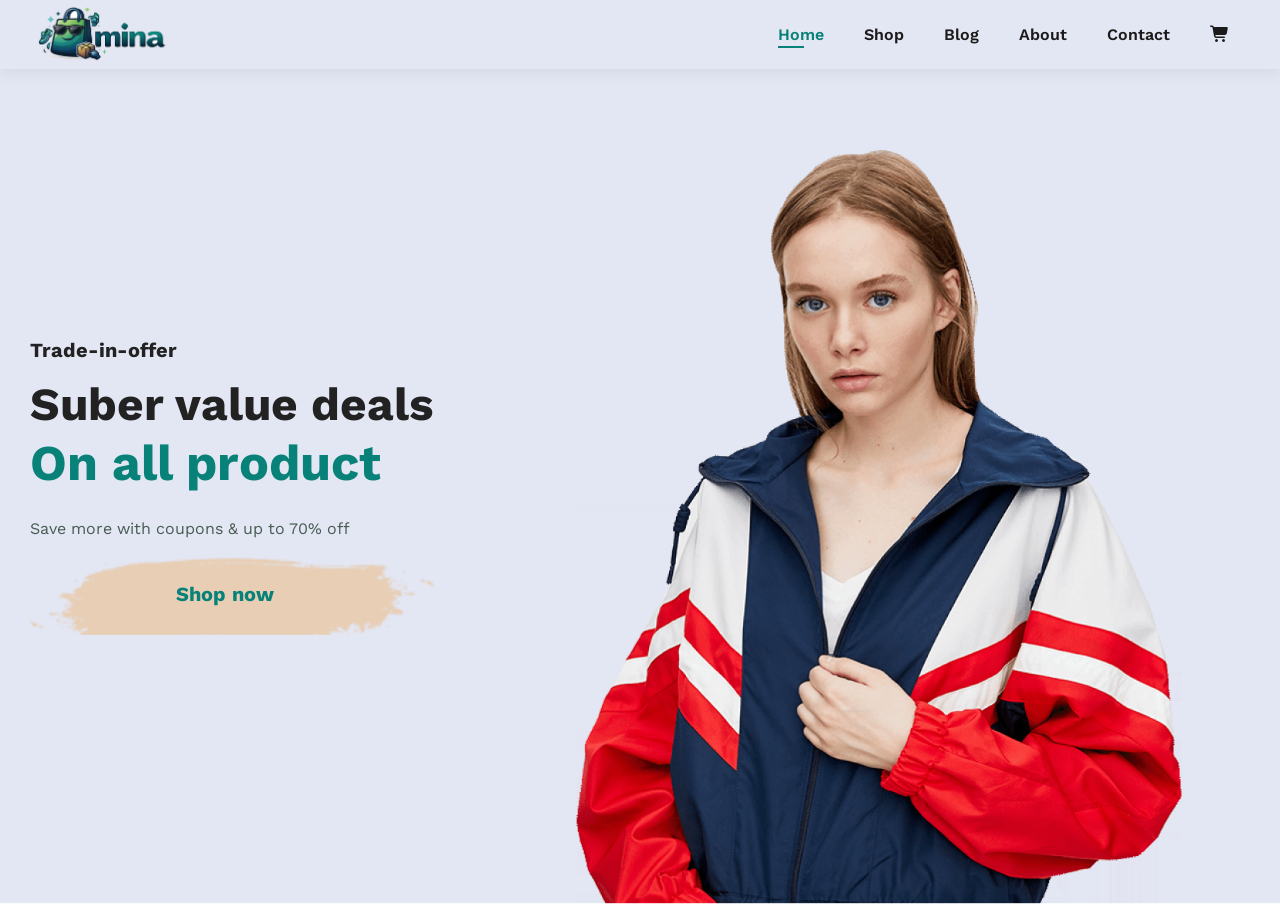
==== index.html @ 11f08d18 "header and landing" ====
<!DOCTYPE html>
<html lang="en">

<head>
    <meta charset="UTF-8">
    <meta name="viewport" content="width=device-width, initial-scale=1.0">
    <title>Mina-Ecommerce</title>
    <link rel="stylesheet" href="css/normalize.css">
    <link rel="stylesheet" href="css/all.min.css">
    <link rel="stylesheet" href="css/minaec.css">
    <link rel="preconnect" href="https://fonts.googleapis.com">
    <link rel="preconnect" href="https://fonts.gstatic.com" crossorigin>
    <link href="https://fonts.googleapis.com/css2?family=Work+Sans:ital,wght@0,100..900;1,100..900&display=swap"
        rel="stylesheet">
</head>

<body>
    <div class="header" id="header">
        <div class="container">
            <a href="#" class="logo"><img src="./img/logo.png" alt=""></a>
            <div class="titles">
                <ul class="navbar">
                    <li><a class="active" href="#landing">Home</a></li>
                    <li><a href="#shop">Shop</a></li>
                    <li><a href="#blog">Blog</a></li>
                    <li><a href="#about">About</a></li>
                    <li><a href="#contact">Contact</a></li>
                    <li><a href="#cart" class="shop-icon"><i class="fa-solid fa-cart-shopping"></i></a></li>
                </ul>
            </div>
        </div>
    </div>
    <div class="landing" id="landing">
        <div class="container">
            <div class="text-content">
                <h4>Trade-in-offer</h4>
                <h2 class="typing">Suber value deals</h2>
                <h1> On all product</h1>
                <p>Save more with coupons & up to 70% off</p>
                <a href="#" class="butt">
                    <h4>Shop now</h4>
                </a>
            </div>
        </div>

    </div>
</body>

</html>
---- css/minaec.css ----
* {
    box-sizing: border-box;
    padding: 0;
    margin: 0;
    -webkit-box-sizing: border-box;
    -moz-box-sizing: border-box;
}

html {
    scroll-behavior: smooth;

}

body {
    font-family: "Work Sans", sans-serif;
    width: 100%;
}

ul {
    list-style: none;
    padding: 0;
    margin: 0;
}

a {
    text-decoration: none;
}

h1 {
    font-size: 50px;
    line-height: 64px;
    color: #222;
    margin: 0;
}

h2 {
    font-size: 46px;
    line-height: 54px;
    color: #222;
}

h4 {
    font-size: 20px;
    color: #222;
}

h6 {
    font-size: 12px;
    font-weight: 700;
}

p {
    font-size: 16px;
    margin: 15px 0 20px 0;
    color: #465b52;
}

.section-p1 {
    padding: 40px 80px;
}

.section-m1 {
    margin: 40px 0;
}

:root {
    --main-color: #2196f3;
    --main-color-alt: #1787e0;
    --main-transition: 0.3s;
    --section-background: #ececec;
    --section-padding: 100px;

}

.container {
    padding-left: 15px;
    padding-right: 15px;
    margin-left: auto;
    margin-right: auto;
}

@media (min-width : 768px) {
    .container {
        width: 750px;
    }
}

@media (min-width : 992px) {
    .container {
        width: 970px;
    }
}

@media (min-width : 1200px) {
    .container {
        width: 1250px;
    }
}

/* header */
.header {
    background-color: #e3e6f3;
    box-shadow: 0 5px 15px rgb(0, 0, 0, 0.06);
    z-index: 10;
    position: sticky;
    top: 0;
    left: 0;
}

.header .container {
    display: flex;
    align-items: center;
    justify-content: space-between;
    /* padding: 20px 80px; */

}

.header a img {
    width: 150px;
    height: 65px;
}

.header .titles .navbar {
    display: flex;
    justify-content: center;
    align-items: center;
}


.header .titles .navbar li a {
    padding: 0 20px;
    position: relative;
    color: #1a1a1a;
    font-size: 16px;
    font-weight: 600;
    transition: var(--main-transition);
}

.header .titles .navbar li a:hover,
.header .titles .navbar li a.active {
    color: #088178;
}

.header .titles .navbar li a.active::before,
.header .titles .navbar li a::before {
    content: "";
    position: absolute;
    left: 20px;
    bottom: -4px;
    background-color: #088178;
    width: 30%;
    height: 2px;
    transition: var(--main-transition);
}

.header .titles .navbar li a::before {
    width: 0;
    transition: var(--main-transition);
}

.header .titles .navbar li a:hover::before {
    width: 30%;
}

/* landing */
.landing {
    background-image: url(../img/hero4.png);
    background-size: cover;
    width: 100%;
    min-height: calc(100vh - 65px);
    background-position: top 25% right 0;
    position: relative;
}

.landing .text-content {
    position: absolute;
    top: 50%;
    transform: translateY(-50%);
    background-color: transparent;

}

.landing h4 {
    padding-bottom: 15px;

}

.landing h1 {
    padding-bottom: 10px;
    color: #088178;
}

.landing a {
    display: flex;
    justify-content: center;
    align-items: center;
    background-size: cover;
    background-image: url(../img/button.png);

    padding: 25px 80px 14px 65px;
}

.landing a:hover h4 {
    color: #088179a0;
    transform: translateX(10px);
}

.landing a h4 {
    color: #088178;
    font-weight: 700;
    font-size: 20px;
    transition: var(--main-transition);
}
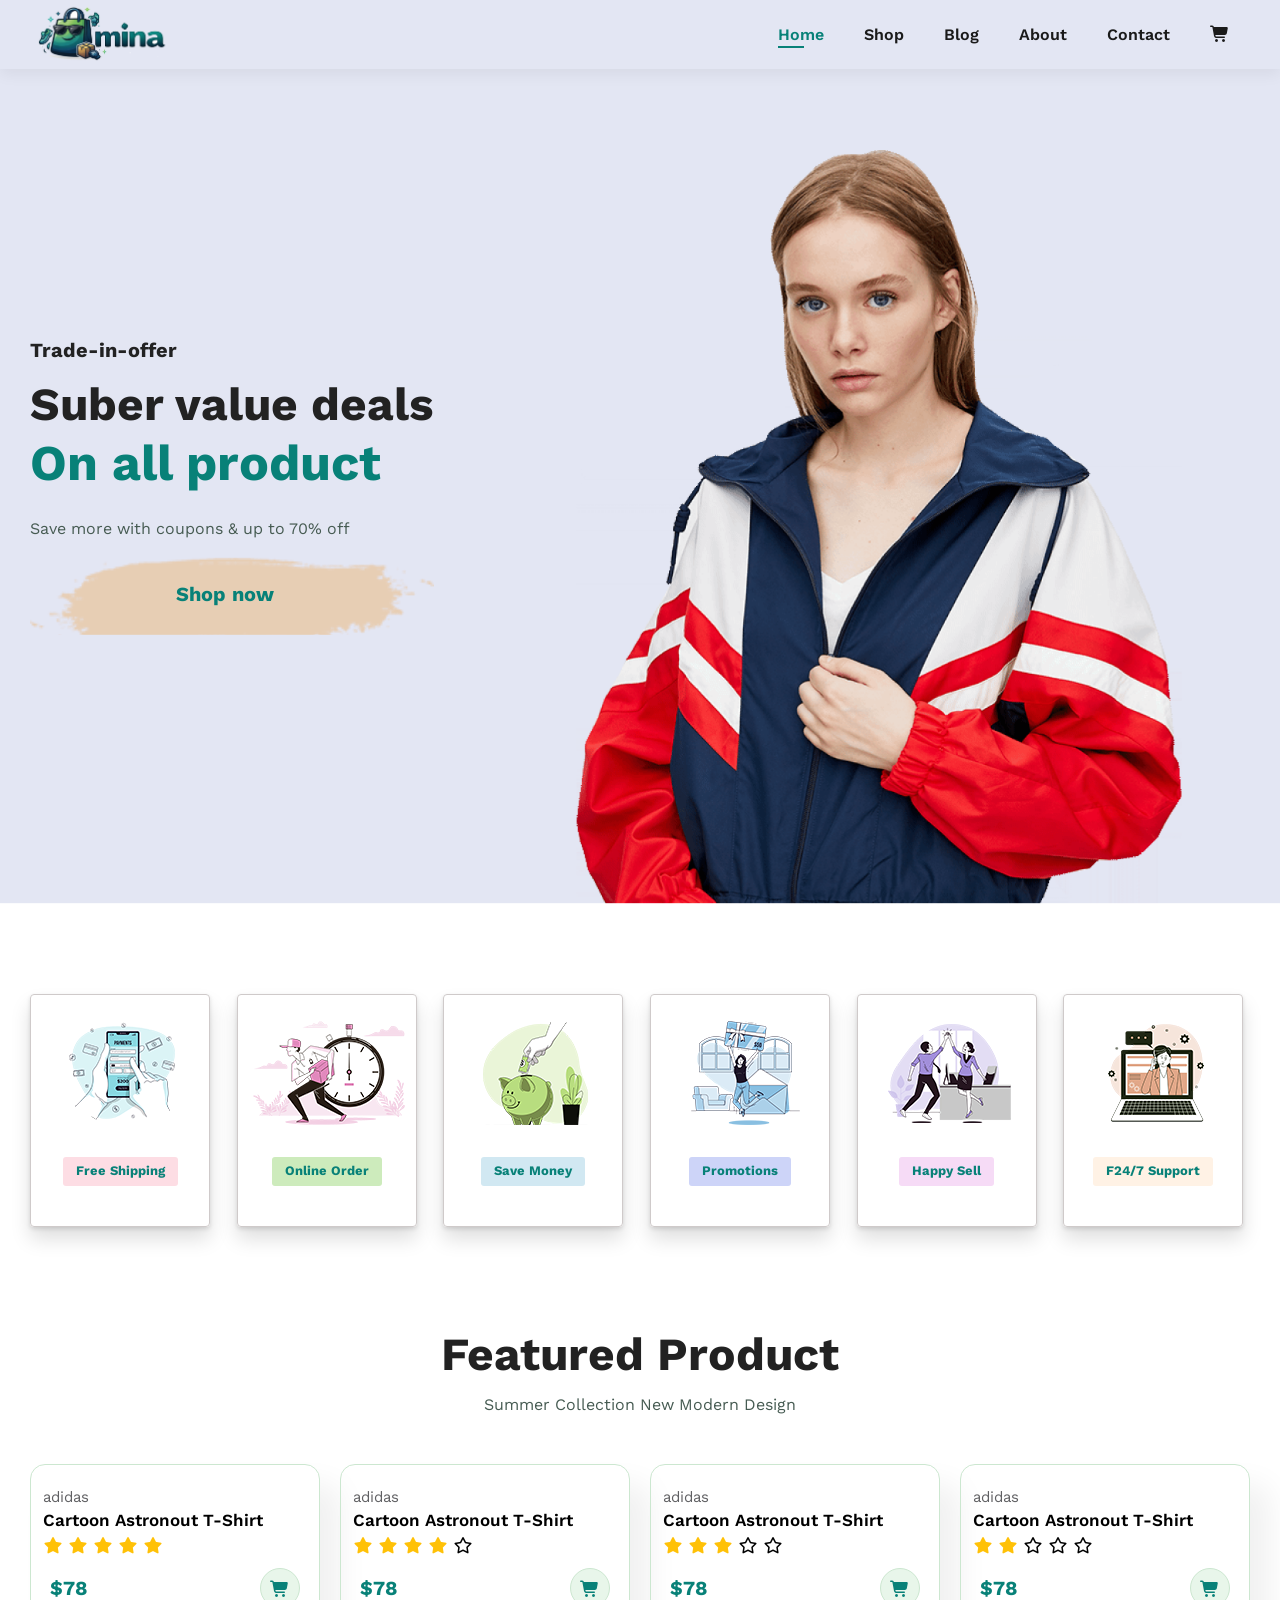
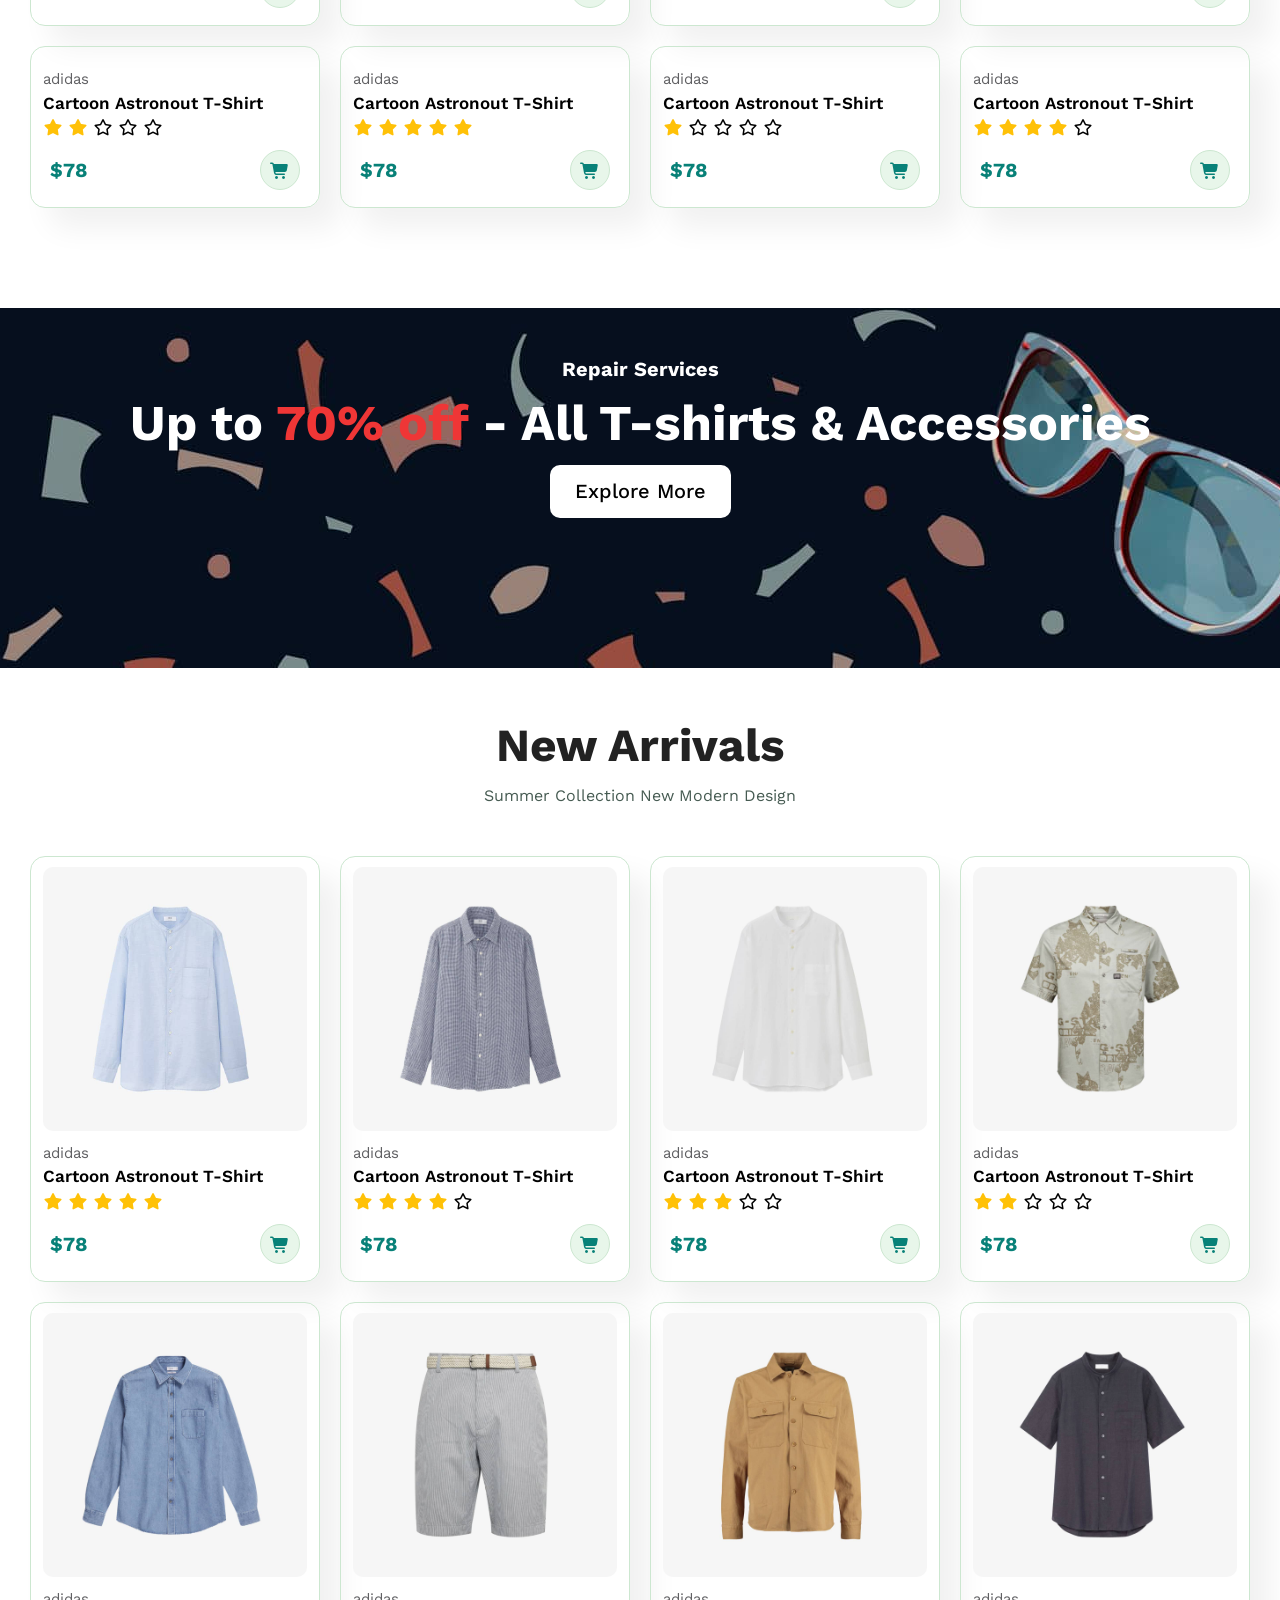
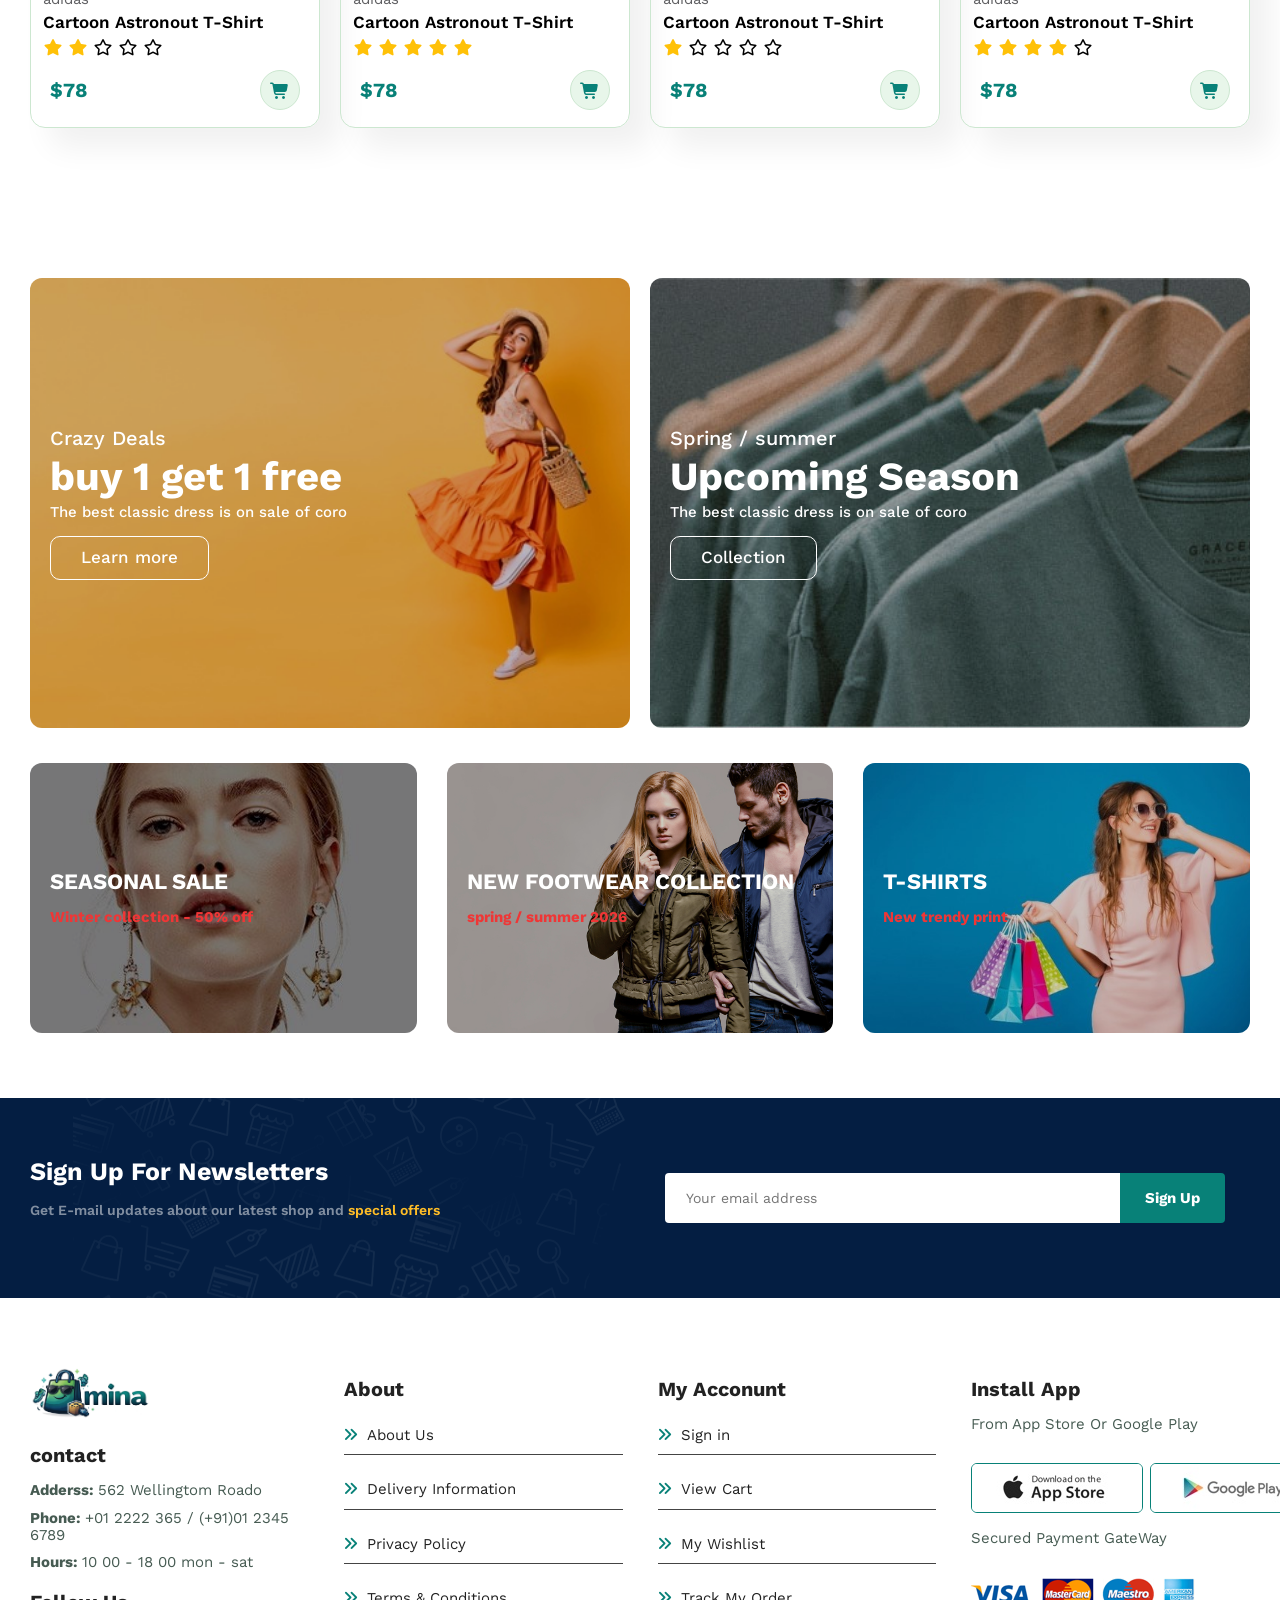
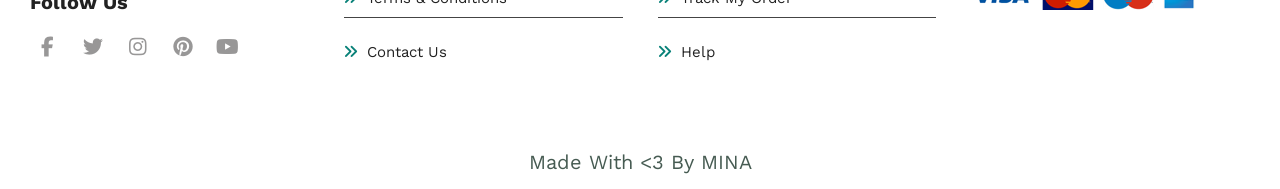
==== commit dfd9c4fd: "footer&banners" ====
--- a/index.html
+++ b/index.html
@@ -21,7 +21,7 @@
             <div class="titles">
                 <ul class="navbar">
                     <li><a class="active" href="#landing">Home</a></li>
-                    <li><a href="#shop">Shop</a></li>
+                    <li><a href="#features">Shop</a></li>
                     <li><a href="#blog">Blog</a></li>
                     <li><a href="#about">About</a></li>
                     <li><a href="#contact">Contact</a></li>
@@ -44,6 +44,476 @@
         </div>
 
     </div>
+    <div class="features" id="features">
+        <div class="container">
+            <div class="boxes">
+                <div class="box">
+                    <div class="image"><img src="./img/f1.png" alt=""></div>
+                    <div class="text one">
+                        <h6>Free Shipping</h6>
+                    </div>
+                </div>
+                <div class="box">
+                    <div class="image"><img src="./img/f2.png" alt=""></div>
+                    <div class="text two">
+                        <h6>Online Order</h6>
+                    </div>
+                </div>
+                <div class="box">
+                    <div class="image"><img src="./img/f3.png" alt=""></div>
+                    <div class="text three">
+                        <h6>Save Money</h6>
+                    </div>
+                </div>
+                <div class="box">
+                    <div class="image"><img src="./img/f4.png" alt=""></div>
+                    <div class="text four">
+                        <h6>Promotions</h6>
+                    </div>
+                </div>
+                <div class="box">
+                    <div class="image"><img src="./img/f5.png" alt=""></div>
+                    <div class="text five">
+                        <h6>Happy Sell</h6>
+                    </div>
+                </div>
+                <div class="box">
+                    <div class="image"><img src="./img/f6.png" alt=""></div>
+                    <div class="text sex">
+                        <h6>F24/7 Support</h6>
+                    </div>
+                </div>
+            </div>
+
+        </div>
+    </div>
+    <div class="features-product" id="features-product">
+        <div class="features-title">
+            <h2 class="main-title">
+                Featured Product
+            </h2>
+            <p>Summer Collection New Modern Design</p>
+        </div>
+        <div class="container">
+            <div class="box">
+                <img src="./img/fp1.jpg" alt="">
+                <div class="description">
+                    <span>adidas</span>
+                    <h5>Cartoon Astronout T-Shirt</h5>
+                </div>
+                <div class="stars">
+                    <i class="filled fas fa-star"></i>
+                    <i class="filled fas fa-star"></i>
+                    <i class="filled fas fa-star"></i>
+                    <i class="filled fas fa-star"></i>
+                    <i class="filled fas fa-star"></i>
+                </div>
+                <div class="price-icon">
+                    <h4>$78</h4>
+                    <a href="#"><i class="fa-solid fa-cart-shopping "></i></a>
+                </div>
+            </div>
+            <div class="box">
+                <img src="./img/fp2.jpg" alt="">
+                <div class="description">
+                    <span>adidas</span>
+                    <h5>Cartoon Astronout T-Shirt</h5>
+                </div>
+                <div class="stars">
+                    <i class="filled fas fa-star"></i>
+                    <i class="filled fas fa-star"></i>
+                    <i class="filled fas fa-star"></i>
+                    <i class="filled fas fa-star"></i>
+                    <i class=" far fa-star"></i>
+                </div>
+                <div class="price-icon">
+                    <h4>$78</h4>
+                    <a href="#"><i class="fa-solid fa-cart-shopping"></i></a>
+                </div>
+            </div>
+            <div class="box">
+                <img src="./img/fp3.jpg" alt="">
+                <div class="description">
+                    <span>adidas</span>
+                    <h5>Cartoon Astronout T-Shirt</h5>
+                </div>
+                <div class="stars">
+                    <i class="filled fas fa-star"></i>
+                    <i class="filled fas fa-star"></i>
+                    <i class="filled fas fa-star"></i>
+                    <i class=" far fa-star"></i>
+                    <i class=" far fa-star"></i>
+                </div>
+                <div class="price-icon">
+                    <h4>$78</h4>
+                    <a href="#"><i class="fa-solid fa-cart-shopping"></i></a>
+                </div>
+            </div>
+            <div class="box">
+                <img src="./img/fp4.jpg" alt="">
+                <div class="description">
+                    <span>adidas</span>
+                    <h5>Cartoon Astronout T-Shirt</h5>
+                </div>
+                <div class="stars">
+                    <i class="filled fas fa-star"></i>
+                    <i class="filled fas fa-star"></i>
+                    <i class=" far fa-star"></i>
+                    <i class=" far fa-star"></i>
+                    <i class=" far fa-star"></i>
+                </div>
+                <div class="price-icon">
+                    <h4>$78</h4>
+                    <a href="#"><i class="fa-solid fa-cart-shopping"></i></a>
+                </div>
+            </div>
+            <div class="box">
+                <img src="./img/fp5.jpg" alt="">
+                <div class="description">
+                    <span>adidas</span>
+                    <h5>Cartoon Astronout T-Shirt</h5>
+                </div>
+                <div class="stars">
+                    <i class="filled fas fa-star"></i>
+                    <i class="filled fas fa-star"></i>
+                    <i class=" far fa-star"></i>
+                    <i class=" far fa-star"></i>
+                    <i class=" far fa-star"></i>
+                </div>
+                <div class="price-icon">
+                    <h4>$78</h4>
+                    <a href="#"><i class="fa-solid fa-cart-shopping"></i></a>
+                </div>
+            </div>
+            <div class="box">
+                <img src="./img/fp6.jpg" alt="">
+                <div class="description">
+                    <span>adidas</span>
+                    <h5>Cartoon Astronout T-Shirt</h5>
+                </div>
+                <div class="stars">
+                    <i class="filled fas fa-star"></i>
+                    <i class="filled fas fa-star"></i>
+                    <i class="filled fas fa-star"></i>
+                    <i class="filled fas fa-star"></i>
+                    <i class="filled fas fa-star"></i>
+                </div>
+                <div class="price-icon">
+                    <h4>$78</h4>
+                    <a href="#"><i class="fa-solid fa-cart-shopping"></i></a>
+                </div>
+            </div>
+            <div class="box">
+                <img src="./img/fp7.jpg" alt="">
+                <div class="description">
+                    <span>adidas</span>
+                    <h5>Cartoon Astronout T-Shirt</h5>
+                </div>
+                <div class="stars">
+                    <i class="filled fas fa-star"></i>
+                    <i class=" far fa-star"></i>
+                    <i class=" far fa-star"></i>
+                    <i class=" far fa-star"></i> <i class=" far fa-star"></i>
+                </div>
+                <div class="price-icon">
+                    <h4>$78</h4>
+                    <a href="#"><i class="fa-solid fa-cart-shopping"></i></a>
+                </div>
+            </div>
+            <div class="box">
+                <img src="./img/fp8.jpg" alt="">
+                <div class="description">
+                    <span>adidas</span>
+                    <h5>Cartoon Astronout T-Shirt</h5>
+                </div>
+                <div class="stars">
+                    <i class="filled fas fa-star"></i>
+                    <i class="filled fas fa-star"></i>
+                    <i class="filled fas fa-star"></i>
+                    <i class="filled fas fa-star"></i>
+                    <i class=" far fa-star"></i>
+                </div>
+                <div class="price-icon">
+                    <h4>$78</h4>
+                    <a href="#"><i class="fa-solid fa-cart-shopping"></i></a>
+                </div>
+            </div>
+        </div>
+    </div>
+    <div class="banner" id="banner">
+        <div class="bann-content">
+            <h4>Repair Services</h4>
+            <h2>Up to <span class="special">70% off</span> - All T-shirts & Accessories</h2>
+            <button class="normal">Explore More</button>
+        </div>
+    </div>
+    <div class="features-product" id="features-product">
+        <div class="features-title">
+            <h2 class="main-title">
+                New Arrivals
+            </h2>
+            <p>Summer Collection New Modern Design</p>
+        </div>
+        <div class="container">
+            <div class="box">
+                <img src="./img/n1.jpg" alt="">
+                <div class="description">
+                    <span>adidas</span>
+                    <h5>Cartoon Astronout T-Shirt</h5>
+                </div>
+                <div class="stars">
+                    <i class="filled fas fa-star"></i>
+                    <i class="filled fas fa-star"></i>
+                    <i class="filled fas fa-star"></i>
+                    <i class="filled fas fa-star"></i>
+                    <i class="filled fas fa-star"></i>
+                </div>
+                <div class="price-icon">
+                    <h4>$78</h4>
+                    <a href="#"><i class="fa-solid fa-cart-shopping "></i></a>
+                </div>
+            </div>
+            <div class="box">
+                <img src="./img/n2.jpg" alt="">
+                <div class="description">
+                    <span>adidas</span>
+                    <h5>Cartoon Astronout T-Shirt</h5>
+                </div>
+                <div class="stars">
+                    <i class="filled fas fa-star"></i>
+                    <i class="filled fas fa-star"></i>
+                    <i class="filled fas fa-star"></i>
+                    <i class="filled fas fa-star"></i>
+                    <i class=" far fa-star"></i>
+                </div>
+                <div class="price-icon">
+                    <h4>$78</h4>
+                    <a href="#"><i class="fa-solid fa-cart-shopping"></i></a>
+                </div>
+            </div>
+            <div class="box">
+                <img src="./img/n3.jpg" alt="">
+                <div class="description">
+                    <span>adidas</span>
+                    <h5>Cartoon Astronout T-Shirt</h5>
+                </div>
+                <div class="stars">
+                    <i class="filled fas fa-star"></i>
+                    <i class="filled fas fa-star"></i>
+                    <i class="filled fas fa-star"></i>
+                    <i class=" far fa-star"></i>
+                    <i class=" far fa-star"></i>
+                </div>
+                <div class="price-icon">
+                    <h4>$78</h4>
+                    <a href="#"><i class="fa-solid fa-cart-shopping"></i></a>
+                </div>
+            </div>
+            <div class="box">
+                <img src="./img/n4.jpg" alt="">
+                <div class="description">
+                    <span>adidas</span>
+                    <h5>Cartoon Astronout T-Shirt</h5>
+                </div>
+                <div class="stars">
+                    <i class="filled fas fa-star"></i>
+                    <i class="filled fas fa-star"></i>
+                    <i class=" far fa-star"></i>
+                    <i class=" far fa-star"></i>
+                    <i class=" far fa-star"></i>
+                </div>
+                <div class="price-icon">
+                    <h4>$78</h4>
+                    <a href="#"><i class="fa-solid fa-cart-shopping"></i></a>
+                </div>
+            </div>
+            <div class="box">
+                <img src="./img/n5.jpg" alt="">
+                <div class="description">
+                    <span>adidas</span>
+                    <h5>Cartoon Astronout T-Shirt</h5>
+                </div>
+                <div class="stars">
+                    <i class="filled fas fa-star"></i>
+                    <i class="filled fas fa-star"></i>
+                    <i class=" far fa-star"></i>
+                    <i class=" far fa-star"></i>
+                    <i class=" far fa-star"></i>
+                </div>
+                <div class="price-icon">
+                    <h4>$78</h4>
+                    <a href="#"><i class="fa-solid fa-cart-shopping"></i></a>
+                </div>
+            </div>
+            <div class="box">
+                <img src="./img/n6.jpg" alt="">
+                <div class="description">
+                    <span>adidas</span>
+                    <h5>Cartoon Astronout T-Shirt</h5>
+                </div>
+                <div class="stars">
+                    <i class="filled fas fa-star"></i>
+                    <i class="filled fas fa-star"></i>
+                    <i class="filled fas fa-star"></i>
+                    <i class="filled fas fa-star"></i>
+                    <i class="filled fas fa-star"></i>
+                </div>
+                <div class="price-icon">
+                    <h4>$78</h4>
+                    <a href="#"><i class="fa-solid fa-cart-shopping"></i></a>
+                </div>
+            </div>
+            <div class="box">
+                <img src="./img/n7.jpg" alt="">
+                <div class="description">
+                    <span>adidas</span>
+                    <h5>Cartoon Astronout T-Shirt</h5>
+                </div>
+                <div class="stars">
+                    <i class="filled fas fa-star"></i>
+                    <i class=" far fa-star"></i>
+                    <i class=" far fa-star"></i>
+                    <i class=" far fa-star"></i> <i class=" far fa-star"></i>
+                </div>
+                <div class="price-icon">
+                    <h4>$78</h4>
+                    <a href="#"><i class="fa-solid fa-cart-shopping"></i></a>
+                </div>
+            </div>
+            <div class="box">
+                <img src="./img/n8.jpg" alt="">
+                <div class="description">
+                    <span>adidas</span>
+                    <h5>Cartoon Astronout T-Shirt</h5>
+                </div>
+                <div class="stars">
+                    <i class="filled fas fa-star"></i>
+                    <i class="filled fas fa-star"></i>
+                    <i class="filled fas fa-star"></i>
+                    <i class="filled fas fa-star"></i>
+                    <i class=" far fa-star"></i>
+                </div>
+                <div class="price-icon">
+                    <h4>$78</h4>
+                    <a href="#"><i class="fa-solid fa-cart-shopping"></i></a>
+                </div>
+            </div>
+        </div>
+    </div>
+    <div class="sm-banners" id="sm-banners">
+        <div class="container">
+            <div class="bnn-1">
+                <div class="bann one">
+                    <h4>Crazy Deals</h4>
+                    <h2>buy 1 get 1 free</h2>
+                    <span>The best classic dress is on sale of coro</span>
+                    <button class="normal">Learn more</button>
+                </div>
+                <div class="bann two">
+                    <h4>Spring / summer</h4>
+                    <h2>Upcoming Season</h2>
+                    <span>The best classic dress is on sale of coro</span>
+                    <button class="normal">Collection</button>
+                </div>
+            </div>
+            <div class="bnn-2">
+                <div class="bann three">
+                    <h2>SEASONAL SALE</h2>
+                    <span>Winter collection - 50% off </span>
+                </div>
+                <div class="bann four">
+                    <h2>NEW FOOTWEAR COLLECTION</h2>
+                    <span>spring / summer 2026</span>
+                </div>
+                <div class="bann five">
+                    <h2>T-SHIRTS</h2>
+                    <span>New trendy print</span>
+                </div>
+            </div>
+        </div>
+    </div>
+    <div class="news-letter" id="news-letter">
+        <div class="container">
+            <div class="title">
+                <h4>Sign Up For Newsletters</h4>
+                <p>Get E-mail updates about our latest shop and <span>special offers</span></p>
+            </div>
+            <div class="form">
+                <form action="">
+                    <input type="email" class="input" placeholder="Your email address">
+                    <input type="submit" class="butt" value="Sign Up">
+                </form>
+            </div>
+        </div>
+    </div>
+    <div class="footer" id="footer">
+        <div class="container">
+            <div class="box">
+                <img src="./img/logo-foot.png" class="logo" alt="">
+                <h4>contact</h4>
+                <p><strong>Adderss: </strong>562 Wellingtom Roado</p>
+                <p><strong>Phone: </strong>+01 2222 365 / (+91)01 2345 6789</p>
+                <p><strong>Hours: </strong>10 00 - 18 00 mon - sat</p>
+                <h4>Follow Us</h4>
+                <ul class="social">
+                    <li>
+                        <a href="#" class="facebook">
+                            <i class="fab fa-facebook-f"></i>
+                        </a>
+                    </li>
+                    <li>
+                        <a href="#" class="twitter">
+                            <i class="fab fa-twitter"></i>
+                        </a>
+                    </li>
+                    <li>
+                        <a href="#" class="instagram">
+                            <i class=" fab fa-instagram"></i>
+                        </a>
+                    </li>
+                    <li>
+                        <a href="#" class="paintrest">
+                            <i class="fab fa-pinterest"></i>
+                        </a>
+                    </li>
+                    <li>
+                        <a href="#" class="youtube">
+                            <i class="fab fa-youtube"></i>
+                        </a>
+                    </li>
+                </ul>
+            </div>
+            <div class="box content">
+                <h4>About</h4>
+                <a href="#">About Us</a>
+                <a href="#">Delivery Information</a>
+                <a href="#">Privacy Policy</a>
+                <a href="#">Terms & Conditions</a>
+                <a href="#">Contact Us</a>
+            </div>
+            <div class="box content ">
+                <h4>My Acconunt</h4>
+                <a href="#">Sign in</a>
+                <a href="#">View Cart</a>
+                <a href="#">My Wishlist</a>
+                <a href="#">Track My Order</a>
+                <a href="#">Help</a>
+            </div>
+            <div class="box install">
+                <h4>Install App</h4>
+                <p>From App Store Or Google Play</p>
+                <div class="row">
+                    <div class="go-lay">
+                        <img src="./img/app.jpg" alt="">
+                        <img src="./img/play.jpg" alt="">
+                    </div>
+                    <p>Secured Payment GateWay</p>
+                    <img src="./img/pay.png" alt="">
+                </div>
+            </div>
+        </div>
+        <p class="copy-right">Made With &LT;3 By MINA </p>
+    </div>
 </body>
 
 </html>
--- a/css/minaec.css
+++ b/css/minaec.css
@@ -45,7 +45,7 @@
 }
 
 h6 {
-    font-size: 12px;
+    font-size: 13px;
     font-weight: 700;
 }
 
@@ -55,12 +55,19 @@
     color: #465b52;
 }
 
-.section-p1 {
-    padding: 40px 80px;
-}
-
-.section-m1 {
-    margin: 40px 0;
+button.normal {
+    border: none;
+    position: relative;
+    padding: 15px 25px;
+    border-radius: 10px;
+    font-size: 20px;
+    font-weight: 500;
+    cursor: pointer;
+    background-color: #fff;
+    color: #000;
+    outline: none;
+    transition: var(--main-transition);
+    z-index: 1;
 }
 
 :root {
@@ -68,7 +75,7 @@
     --main-color-alt: #1787e0;
     --main-transition: 0.3s;
     --section-background: #ececec;
-    --section-padding: 100px;
+    --section-padding: 50px;
 
 }
 
@@ -170,6 +177,7 @@
     min-height: calc(100vh - 65px);
     background-position: top 25% right 0;
     position: relative;
+
 }
 
 .landing .text-content {
@@ -185,10 +193,35 @@
 
 }
 
+.landing h2 {
+    width: 0;
+    overflow: hidden;
+    white-space: nowrap;
+    animation: typing 2s steps(17) forwards;
+
+}
+
 .landing h1 {
     padding-bottom: 10px;
     color: #088178;
-}
+    width: 0;
+    overflow: hidden;
+    white-space: nowrap;
+    animation: typing 2s steps(13) 2s forwards;
+
+}
+
+@keyframes typing {
+    from {
+        width: 0;
+    }
+
+    to {
+        width: 100%;
+    }
+}
+
+
 
 .landing a {
     display: flex;
@@ -210,4 +243,638 @@
     font-weight: 700;
     font-size: 20px;
     transition: var(--main-transition);
+}
+
+/* features */
+.features {
+    padding-top: 90px;
+    padding-bottom: var(--section-padding);
+    position: relative;
+}
+
+.features .container .boxes {
+    display: grid;
+    grid-template-columns: repeat(auto-fill, minmax(170px, 1fr));
+    position: relative;
+    gap: 20px;
+}
+
+.features .box {
+    max-width: 180px;
+    display: flex;
+    flex-wrap: wrap;
+    flex-direction: column;
+    text-align: center;
+    justify-content: center;
+    padding: 25px 15px;
+    gap: 20px;
+    border: 0.5px solid #cfcaca;
+    box-shadow: 0 12px 20px 0 rgb(0 0 0 / 13%),
+        0 2px 4px 0 rgb(0 0 0 / 12%);
+    border-radius: 4px;
+    transition: var(--main-transition);
+}
+
+.features .box:hover {
+    transform: rotate(4deg);
+}
+
+.features .box .image {
+    width: 100%;
+}
+
+.features .box .text {
+    margin: 7px auto 15px;
+    display: block;
+    padding: 7px 13px;
+    width: fit-content;
+    border-radius: 3px;
+    color: #088178;
+
+}
+
+.features .one {
+    background-color: #fddde4;
+}
+
+.features .two {
+    background-color: #cdebbc;
+}
+
+.features .three {
+    background-color: #d1e8f2;
+}
+
+.features .four {
+    background-color: #cdd4f8;
+}
+
+.features .five {
+    background-color: #f6dbf6;
+}
+
+.features .sex {
+    background-color: #fff2e5;
+}
+
+.features-product {
+    padding-top: var(--section-padding);
+    padding-bottom: var(--section-padding);
+    position: relative;
+}
+
+.features-product .features-title {
+    text-align: center;
+}
+
+.features-product .container {
+    display: grid;
+    padding-top: 30px;
+    padding-bottom: 50px;
+    grid-template-columns: repeat(auto-fill, minmax(270px, 1fr));
+    position: relative;
+    gap: 20px;
+}
+
+.features-product .box {
+    padding: 10px 12px;
+    border: 1px solid #cce7d0;
+    display: flex;
+    gap: 7px;
+    justify-content: center;
+    flex-direction: column;
+    position: relative;
+    border-radius: 15px;
+    cursor: pointer;
+    box-shadow: 20px 20px 30px rgb(0, 0, 0, 0.06);
+    transition: var(--main-transition) ease;
+}
+
+.features-product .box img {
+    max-width: 100%;
+    border-radius: 10px;
+}
+
+.features-product .box:hover {
+    box-shadow: 20px 20px 30px rgb(0, 0, 0, 0.1);
+    transform: translateY(-10px);
+
+}
+
+.features-product .box::before {
+    content: "";
+    top: 0;
+    left: 50%;
+    transform: translateX(-50%);
+    position: absolute;
+    background-color: #088178;
+    width: 0;
+    height: 0;
+    transition: var(--main-transition);
+}
+
+.features-product .box:hover::before {
+    width: calc(100% - 10px);
+    height: 1px;
+
+}
+
+.features-product .box .description {
+    margin-top: 7px;
+    position: relative;
+}
+
+.features-product .box .description span {
+    color: #606063;
+    display: block;
+    margin-bottom: 5px;
+    font-size: 15px;
+}
+
+.features-product .box .description h5 {
+    font-size: 17px;
+    font-weight: 600;
+}
+
+.features-product .box .stars .filled {
+    color: #ffc107;
+}
+
+.features-product .box .price-icon {
+    display: flex;
+    justify-content: space-between;
+    align-items: center;
+    padding: 5px 7px 7px 7px;
+}
+
+.features-product .box .price-icon h4 {
+    font-size: 20px;
+    color: #088178;
+}
+
+.features-product .box .price-icon a i {
+    width: 40px;
+    height: 40px;
+    line-height: 40px;
+    border-radius: 50px;
+    background-color: #e8f6ea;
+    color: #088178;
+    border: 1px solid #cce7d0;
+}
+
+/* bannner */
+.banner {
+    padding-top: var(--section-padding);
+    padding-bottom: var(--section-padding);
+    position: relative;
+    background-image: url(../img/b2.jpg);
+    text-align: center;
+    width: 100%;
+    height: 40vh;
+    background-size: cover;
+    background-position: center;
+}
+
+.banner .bann-content {
+    display: flex;
+    align-items: center;
+    justify-content: center;
+    color: white;
+    flex-direction: column;
+}
+
+.banner .bann-content h4 {
+    color: #fff;
+    font-size: 20px;
+}
+
+.banner .bann-content h2 {
+    color: #fff;
+    font-size: 50px;
+    padding: 15px 0;
+}
+
+.banner .bann-content h2 .special {
+    color: #ef3636;
+}
+
+.banner .bann-content button.normal::before {
+    content: "";
+    left: 0;
+    top: 0;
+    position: absolute;
+    transition: var(--main-transition);
+    width: 0;
+    height: 100%;
+    background-color: #088178;
+    border-radius: 10px;
+    z-index: -1;
+}
+
+.banner .bann-content button.normal:hover::before {
+    width: 100%;
+    background-position: left bottom;
+}
+
+.banner .bann-content button.normal:hover {
+    color: #fff;
+
+}
+
+/* sm-banner */
+.sm-banners {
+    padding-top: var(--section-padding);
+    padding-bottom: var(--section-padding);
+    position: relative;
+
+}
+
+.sm-banners .container {
+    display: flex;
+    gap: 20px;
+    flex-direction: column;
+    align-items: center;
+    flex-wrap: wrap;
+
+}
+
+.sm-banners .container .bnn-1 {
+    display: flex;
+    gap: 20px;
+    width: 100%;
+    /* flex-direction: column; */
+}
+
+.sm-banners .container .bnn-2 {
+    display: flex;
+    gap: 30px;
+    width: 100%;
+    padding: 15px 0;
+
+}
+
+.sm-banners .container .bnn-2 .bann {
+    flex: 1;
+    height: 30vh;
+}
+
+.sm-banners .container .bnn-1 .bann {
+    flex: 1;
+    height: 50vh;
+}
+
+.sm-banners .bann {
+    display: flex;
+    flex-direction: column;
+    align-items: flex-start;
+    justify-content: center;
+    flex: 1;
+    height: 50vh;
+    background-size: cover;
+    background-position: center;
+    padding: 20px;
+    border-radius: 12px;
+    position: relative;
+    overflow: hidden;
+}
+
+.sm-banners .bann::before {
+    content: "";
+    position: absolute;
+    top: 50%;
+    left: 50%;
+    transform: translate(-50%, -50%);
+    background-color: rgba(255, 255, 255, 0.2);
+    width: 0;
+    height: 0;
+    opacity: 0;
+    z-index: 2;
+    transition: var(--main-transition);
+
+}
+
+.sm-banners .bann::after {
+    content: "";
+    position: absolute;
+    top: 0;
+    left: 0;
+    background-color: rgb(0 0 0 / 20%);
+    width: 100%;
+    height: 100%;
+    z-index: 4;
+}
+
+.sm-banners .bann:hover::before {
+    animation: flash 0.9s;
+}
+
+@keyframes flash {
+
+    0%,
+    40% {
+        opacity: 1;
+    }
+
+    100% {
+        width: 200%;
+        height: 200%;
+    }
+}
+
+.sm-banners .bann h4 {
+    color: #fff;
+    font-size: 20px;
+    font-weight: 500;
+    z-index: 9;
+}
+
+.sm-banners .bann h2 {
+    color: #fff;
+    font-size: 40px;
+    font-weight: bold;
+    z-index: 9;
+
+}
+
+.sm-banners .bnn-2 .bann h2 {
+    color: #fff;
+    font-size: 22px;
+    font-weight: bold;
+    z-index: 9;
+
+}
+
+.sm-banners .bnn-2 .bann span {
+    color: #ef3636;
+    font-size: 15px;
+    font-weight: bold;
+    padding-bottom: 15px;
+    z-index: 9;
+
+}
+
+.sm-banners .bann span {
+    color: #fff;
+    font-size: 15px;
+    font-weight: 500;
+    padding-bottom: 15px;
+    z-index: 9;
+
+}
+
+.sm-banners .bann button.normal {
+    font-size: 17px;
+    padding: 11px 30px;
+    background-color: transparent;
+    color: #fff;
+    border: 1px solid #fff;
+    z-index: 9;
+
+}
+
+.sm-banners .one button.normal:hover {
+    background-color: #d76b0caa;
+}
+
+.sm-banners .two button.normal:hover {
+    background-color: #088179a8;
+}
+
+.sm-banners .one {
+    background-image: url(../img/b3.jpg);
+}
+
+.sm-banners .two {
+    background-image: url(../img/b4.jpg);
+}
+
+.sm-banners .three {
+    background-image: url(../img/b5.jpg);
+}
+
+.sm-banners .four {
+    background-image: url(../img/b6.jpg);
+}
+
+.sm-banners .five {
+    background-image: url(../img/b7.jpg);
+}
+
+/* news-letter */
+.news-letter {
+    padding-top: var(--section-padding);
+    padding-bottom: var(--section-padding);
+    position: relative;
+    background-color: #041e42;
+    background-image: url(../img/b14.png);
+    background-repeat: no-repeat;
+    background-position: 10% 30%;
+
+}
+
+.news-letter .container {
+    display: flex;
+    justify-content: space-between;
+    align-items: center;
+    flex-wrap: wrap;
+}
+
+.news-letter .title {
+    padding: 10px 0;
+    position: relative;
+}
+
+.news-letter .title h4 {
+    color: white;
+    font-weight: bold;
+    font-size: 25px;
+}
+
+.news-letter .title p {
+    color: #818ea0;
+    font-weight: 600;
+    font-size: 14px;
+}
+
+.news-letter .title span {
+    color: #ffbd27;
+}
+
+.news-letter .form {
+    width: 50%;
+    position: relative;
+}
+
+.news-letter .form form {
+    width: 100%;
+    display: flex;
+    position: relative;
+    padding: 0 25px;
+}
+
+.news-letter .form .input {
+    height: 50px;
+    padding: 0 20px;
+    flex: 1;
+    font-size: 14px;
+    border: 1px solid transparent;
+    border-radius: 4px;
+    outline: none;
+    border-top-right-radius: 0;
+    border-bottom-right-radius: 0;
+}
+
+.news-letter .form .butt {
+    background-color: #088178;
+    white-space: nowrap;
+    color: white;
+    font-weight: bold;
+    font-size: 15px;
+    padding: 15px 25px;
+    border: none;
+    border-radius: 4px;
+    cursor: pointer;
+    transition: var(--main-transition);
+    border-top-left-radius: 0;
+    border-bottom-left-radius: 0;
+}
+
+.news-letter .form .butt:hover {
+    background-color: #088179b1;
+}
+
+/* footer */
+.footer {
+    padding: 70px 0 0;
+
+    position: relative;
+}
+
+.footer .container {
+    color: white;
+    display: grid;
+    grid-template-columns: repeat(auto-fill, minmax(250px, 1fr));
+    gap: 35px;
+
+}
+
+.footer .container .box {
+    display: flex;
+    flex-direction: column;
+    margin-bottom: 20px;
+}
+
+.footer .container .box .logo {
+    max-width: 120px;
+    margin-bottom: 15px;
+}
+
+.footer .container .box h4 {
+    font-size: 20px;
+    padding-bottom: 15px;
+    padding-top: 10px;
+}
+
+.footer .container .box p {
+    font-size: 15px;
+    margin: 0 0 10px 0;
+}
+
+.footer .container .box .social {
+    display: flex;
+}
+
+.footer .container .box .social li {
+    margin-right: 10px;
+    margin-bottom: 10px;
+}
+
+.footer .container .box .social a {
+    color: #989797;
+    display: inline-flex;
+    justify-content: center;
+    align-items: center;
+    width: 35px;
+    height: 35px;
+    font-size: 20px;
+    transition: var(--main-transition);
+    border-radius: 50%;
+
+}
+
+.footer .container .box .social .facebook:hover {
+    background-color: #1877f2
+}
+
+.footer .container .box .social .twitter:hover {
+    background-color: #1da1f2;
+}
+
+.footer .container .box .social .youtube:hover {
+    background-color: #ff0000
+}
+
+.footer .container .box .social .instagram:hover {
+    background: linear-gradient(45deg,
+            #f58529,
+            #dd2a7b,
+            #8134af,
+            #515bd4);
+}
+
+.footer .container .box .social .paintrest:hover {
+    background-color: #E60023
+}
+
+
+.footer .container .install .go-lay {
+    display: flex;
+    align-items: center;
+    gap: 7px;
+}
+
+.footer .container .install .row .go-lay img {
+    border: 1px solid #088178;
+    border-radius: 6px;
+}
+
+.footer .container .install img {
+    margin: 20px 0 17px 0;
+}
+
+.footer .content a {
+    font-size: 15px;
+    text-decoration: none;
+    color: #222;
+    margin-bottom: 15px;
+    padding: 10px 0;
+    transition: var(--main-transition);
+
+}
+
+.footer .content a:not(:last-child) {
+    border-bottom: 1px solid #444;
+}
+
+.footer .content a:hover {
+    transform: translateX(5px);
+}
+
+.footer .content a::before {
+    font-family: "Font Awesome 7 Free";
+    content: "\F101";
+    font-weight: 900;
+    margin-right: 10px;
+    color: #088178;
+}
+
+.footer .links li a:hover {
+    color: white;
+}
+
+.footer .copy-right {
+    padding: 15px 0;
+    margin: 30px 0 0;
+    text-align: center;
+    font-size: 20px;
 }
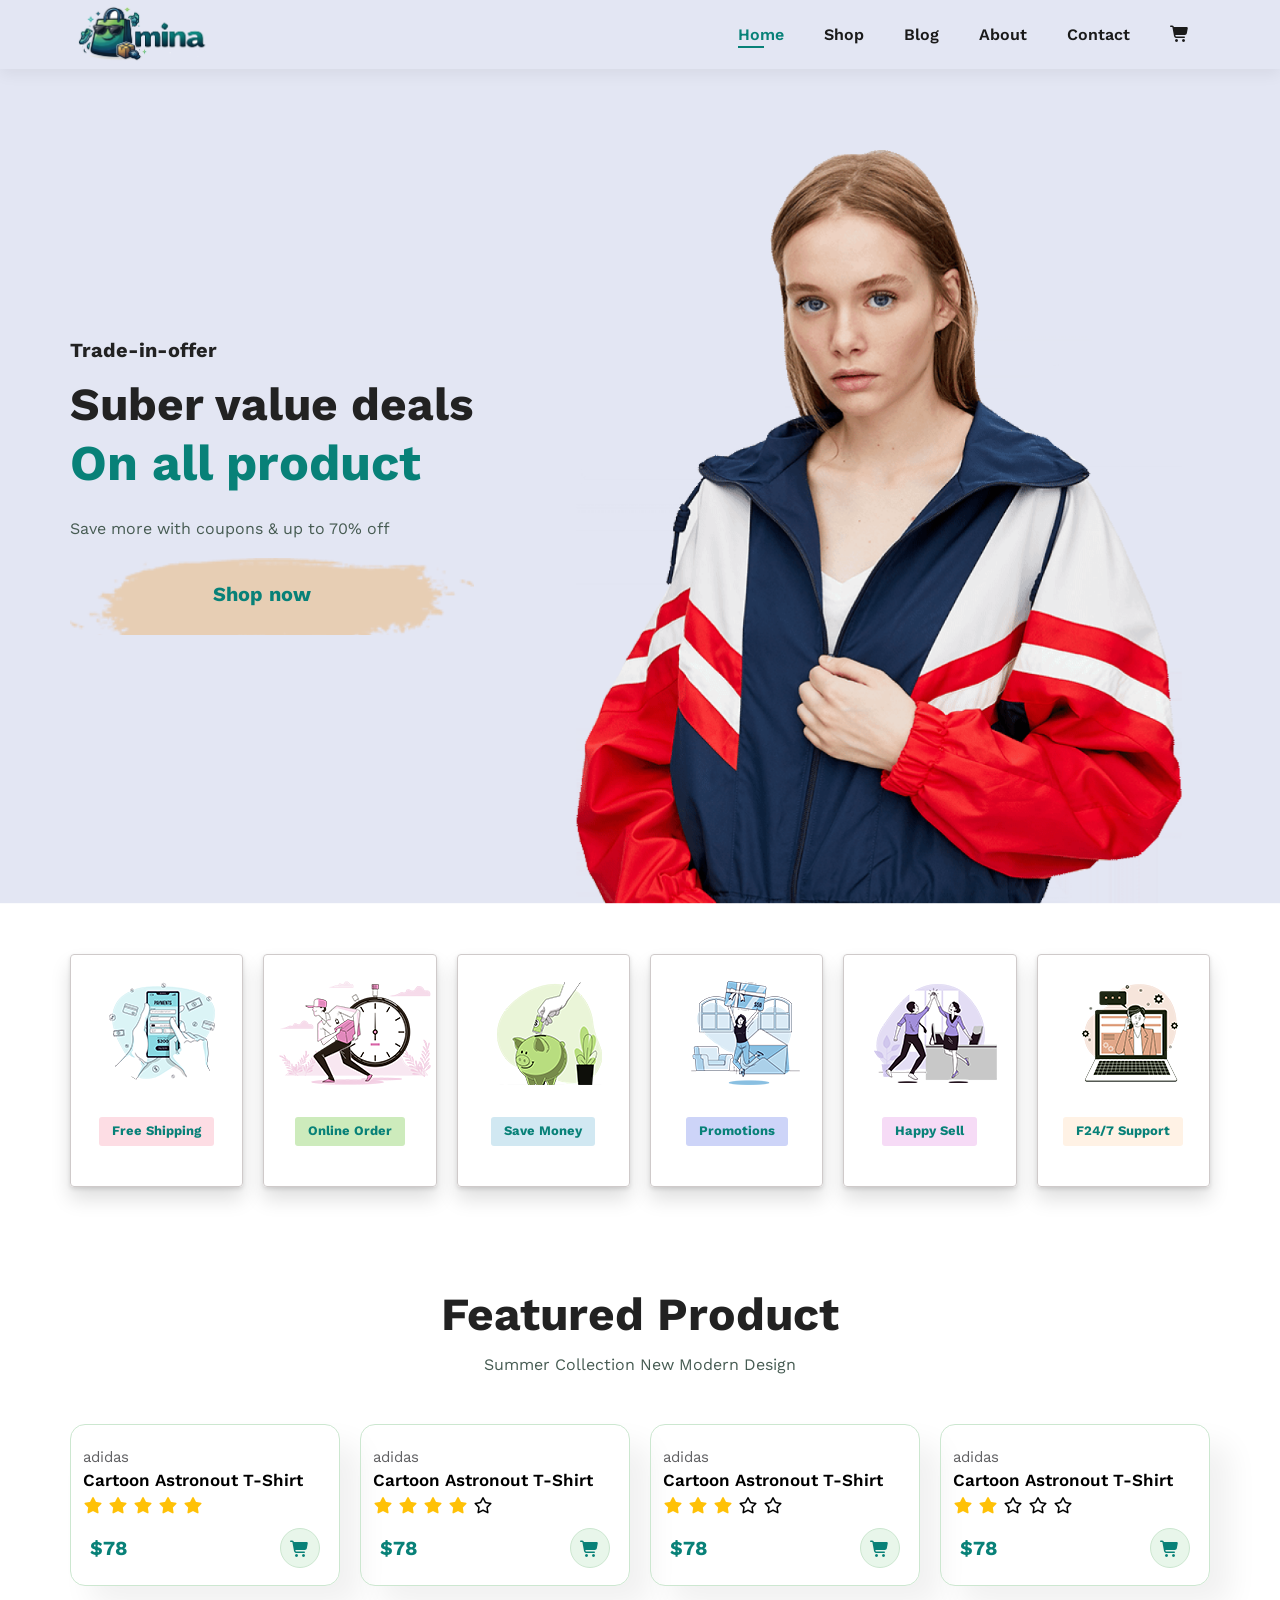
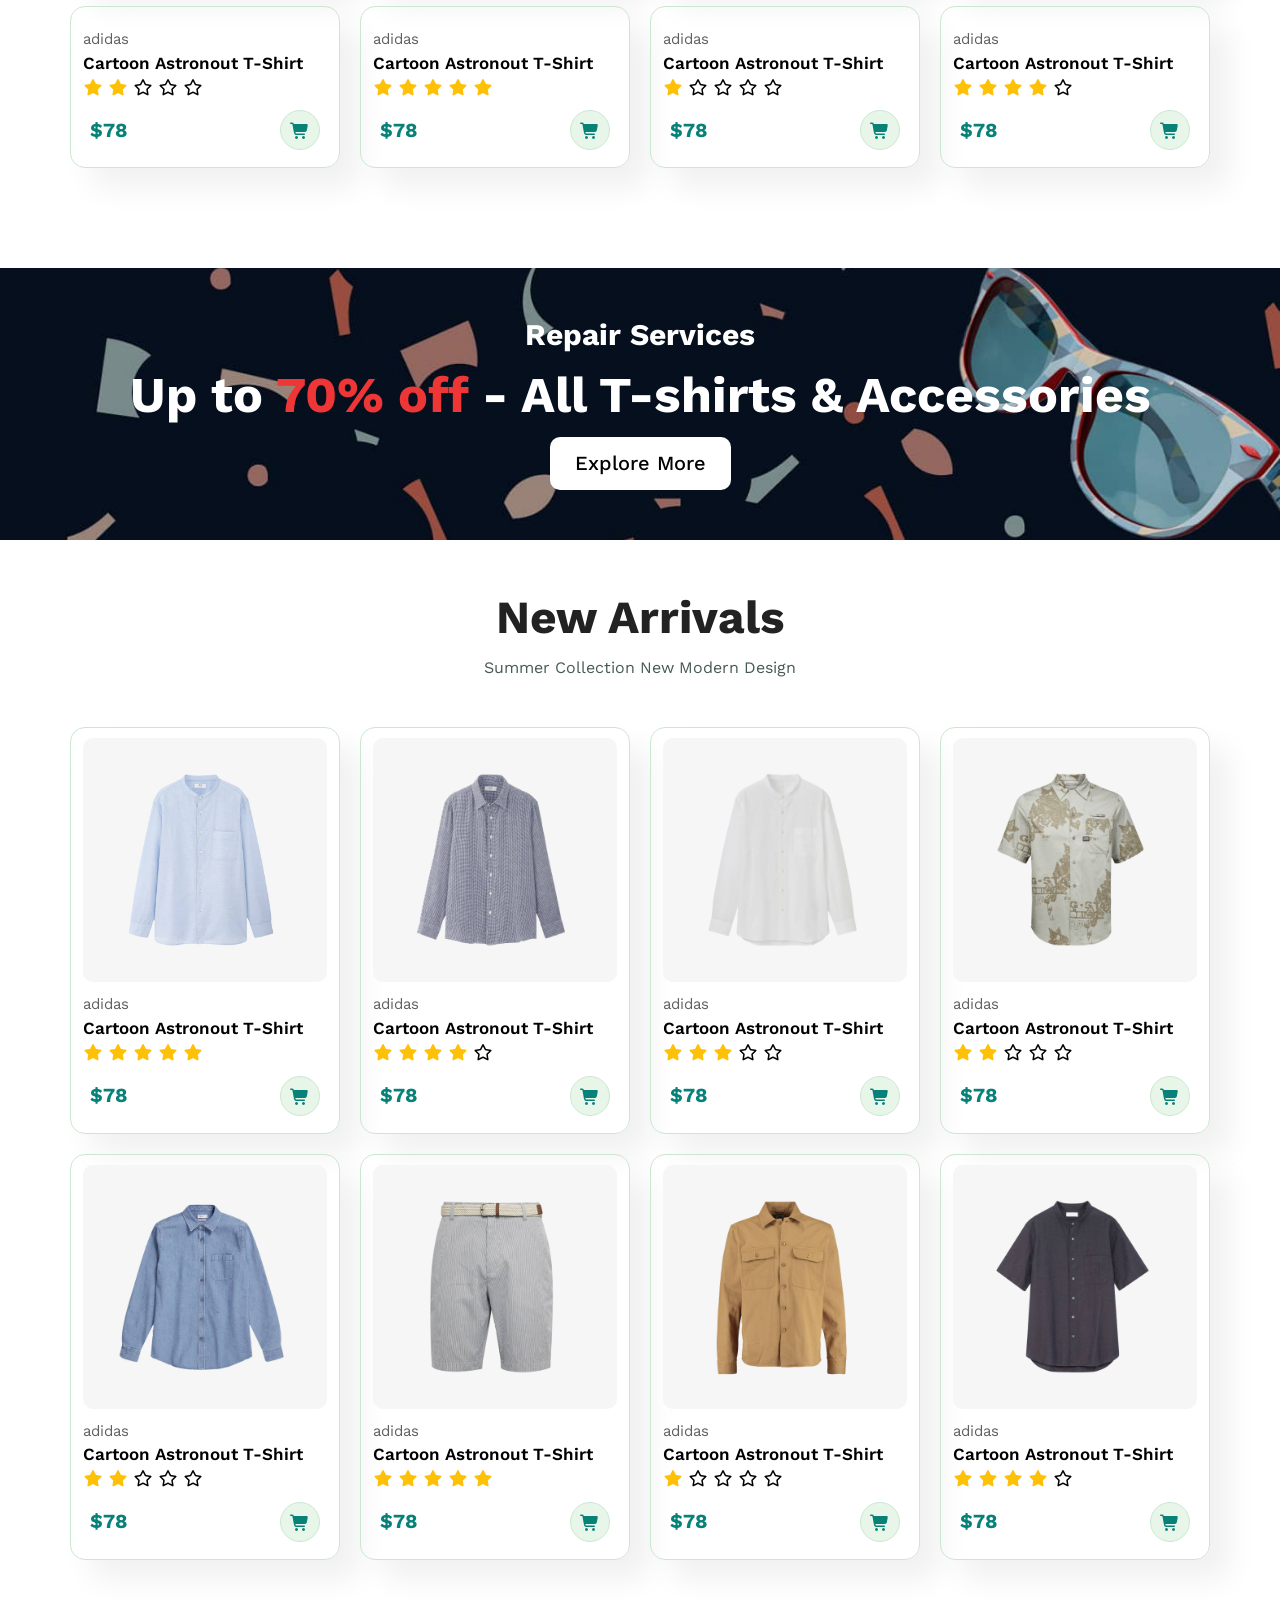
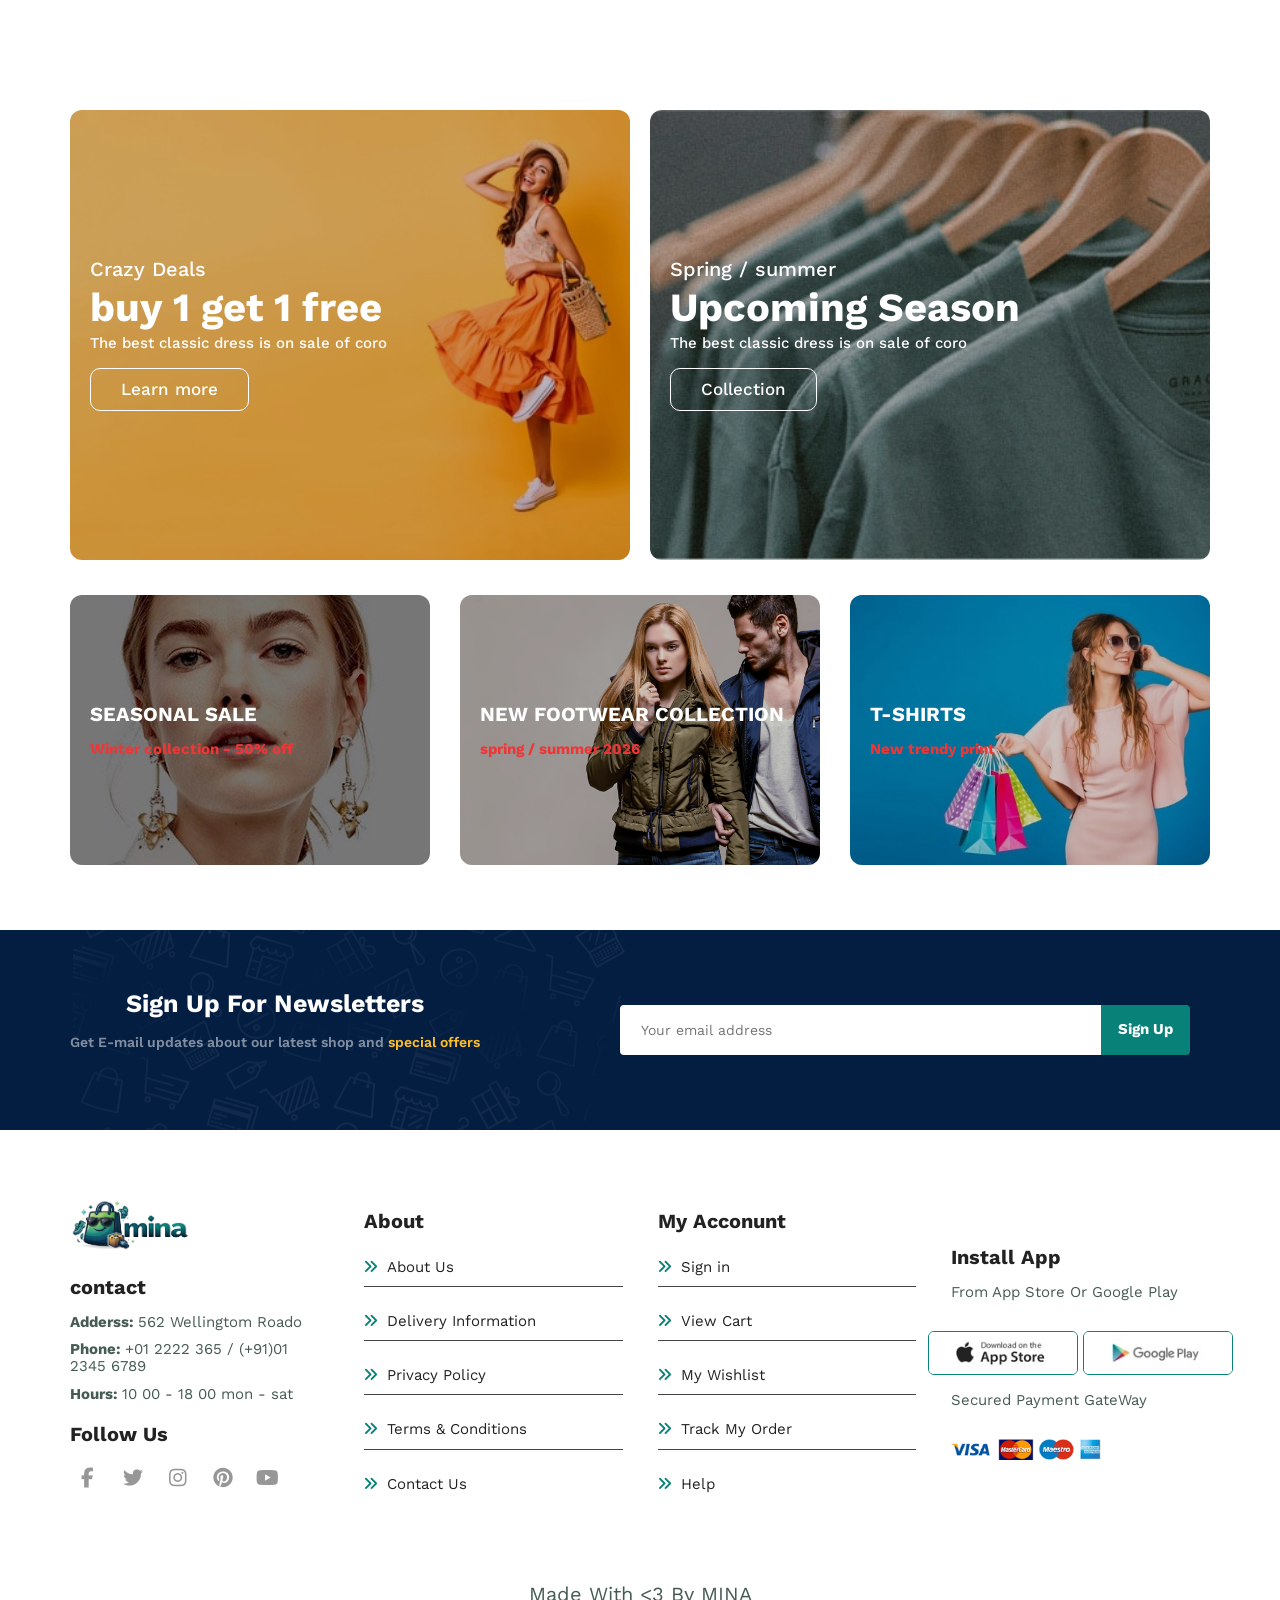
==== commit 06cdf0ad: "responsive blog page" ====
--- a/index.html
+++ b/index.html
@@ -19,10 +19,15 @@
         <div class="container">
             <a href="#" class="logo"><img src="./img/logo.png" alt=""></a>
             <div class="titles">
-                <ul class="navbar">
+                <div class="mob">
+                    <a class="shop-icon"><i class="fa-solid fa-cart-shopping"></i></a>
+                    <a class="res-icon" id="menu"><i class="fas fa-bars toggle-menu "></i></a>
+
+                </div>
+                <ul class="navbar" id="navbar">
                     <li><a class="active" href="#landing">Home</a></li>
-                    <li><a href="#features">Shop</a></li>
-                    <li><a href="#blog">Blog</a></li>
+                    <li><a href="shop.html">Shop</a></li>
+                    <li><a href="blog.html">Blog</a></li>
                     <li><a href="#about">About</a></li>
                     <li><a href="#contact">Contact</a></li>
                     <li><a href="#cart" class="shop-icon"><i class="fa-solid fa-cart-shopping"></i></a></li>
@@ -37,7 +42,7 @@
                 <h2 class="typing">Suber value deals</h2>
                 <h1> On all product</h1>
                 <p>Save more with coupons & up to 70% off</p>
-                <a href="#" class="butt">
+                <a href="shop.html" class="butt">
                     <h4>Shop now</h4>
                 </a>
             </div>
@@ -448,7 +453,7 @@
     </div>
     <div class="footer" id="footer">
         <div class="container">
-            <div class="box">
+            <div class="boxfoot">
                 <img src="./img/logo-foot.png" class="logo" alt="">
                 <h4>contact</h4>
                 <p><strong>Adderss: </strong>562 Wellingtom Roado</p>
@@ -483,7 +488,7 @@
                     </li>
                 </ul>
             </div>
-            <div class="box content">
+            <div class="boxfoot content">
                 <h4>About</h4>
                 <a href="#">About Us</a>
                 <a href="#">Delivery Information</a>
@@ -491,7 +496,7 @@
                 <a href="#">Terms & Conditions</a>
                 <a href="#">Contact Us</a>
             </div>
-            <div class="box content ">
+            <div class="boxfoot content ">
                 <h4>My Acconunt</h4>
                 <a href="#">Sign in</a>
                 <a href="#">View Cart</a>
@@ -499,7 +504,7 @@
                 <a href="#">Track My Order</a>
                 <a href="#">Help</a>
             </div>
-            <div class="box install">
+            <div class="boxfoot install">
                 <h4>Install App</h4>
                 <p>From App Store Or Google Play</p>
                 <div class="row">
@@ -514,6 +519,16 @@
         </div>
         <p class="copy-right">Made With &LT;3 By MINA </p>
     </div>
+    <script>
+        let boxx = document.querySelectorAll(".box");
+        console.log(boxx)
+        boxx.forEach(box => {
+            box.addEventListener("click", () => {
+                window.location.href = "sproduct.html";
+            });
+        })
+    </script>
+    <script src="main.js"></script>
 </body>
 
 </html>
--- a/css/minaec.css
+++ b/css/minaec.css
@@ -14,7 +14,11 @@
 body {
     font-family: "Work Sans", sans-serif;
     width: 100%;
-}
+    overflow-x: hidden;
+
+}
+
+
 
 ul {
     list-style: none;
@@ -100,7 +104,7 @@
 
 @media (min-width : 1200px) {
     .container {
-        width: 1250px;
+        width: 1170px;
     }
 }
 
@@ -143,8 +147,66 @@
     transition: var(--main-transition);
 }
 
+.header .titles .mob {
+    display: none;
+    align-items: center;
+
+
+}
+
+.header .titles .mob a {
+    color: #1a1a1a;
+    font-size: 17px;
+    font-weight: 600;
+    padding: 0 10px;
+    transition: var(--main-transition);
+}
+
+@media(max-width: 767px) {
+    .header .titles .mob {
+        display: block;
+    }
+}
+
+@media(max-width: 767px) {
+    .header .titles .navbar {
+        display: flex;
+        flex-direction: column;
+        justify-content: flex-start;
+        align-items: flex-start;
+        width: 300px;
+        background-color: #e3e6f3;
+        box-shadow: 0 40px 60px rgb(0, 0, 0, 0.1);
+        padding: 20px 0 0 10px;
+        right: -300px;
+        top: 60px;
+        position: fixed;
+        height: 100vh;
+        transition: var(--main-transition);
+    }
+
+    .header .titles .navbar.active {
+        right: 0;
+    }
+
+    .header .titles .navbar li {
+        margin-bottom: 25px;
+    }
+
+    .header .titles .navbar li .shop-icon {
+        display: none;
+    }
+
+    .header a img {
+        width: 120px;
+        height: 55px;
+        padding: 2px 7px;
+    }
+}
+
 .header .titles .navbar li a:hover,
-.header .titles .navbar li a.active {
+.header .titles .navbar li a.active,
+.header .titles .mob a:hover {
     color: #088178;
 }
 
@@ -171,21 +233,31 @@
 
 /* landing */
 .landing {
+    position: relative;
+    background-position: top 25% right 0;
     background-image: url(../img/hero4.png);
     background-size: cover;
-    width: 100%;
+
+}
+
+.landing .container {
+    position: relative;
+    display: flex;
+    align-items: center;
     min-height: calc(100vh - 65px);
-    background-position: top 25% right 0;
-    position: relative;
-
-}
+}
+
+@media(max-width: 767px) {
+    .landing {
+        background-position: top 50% right 30%;
+    }
+}
+
 
 .landing .text-content {
-    position: absolute;
-    top: 50%;
-    transform: translateY(-50%);
+    flex-direction: column;
+    left: 50%;
     background-color: transparent;
-
 }
 
 .landing h4 {
@@ -211,6 +283,21 @@
 
 }
 
+@media(max-width: 767px) {
+    .landing h1 {
+        font-size: 35px;
+    }
+
+    .landing h2 {
+        font-size: 35px;
+
+    }
+
+    .landing .text-content {
+        padding: 10px;
+    }
+}
+
 @keyframes typing {
     from {
         width: 0;
@@ -229,8 +316,7 @@
     align-items: center;
     background-size: cover;
     background-image: url(../img/button.png);
-
-    padding: 25px 80px 14px 65px;
+    padding: 25px 60px 14px 40px;
 }
 
 .landing a:hover h4 {
@@ -245,18 +331,35 @@
     transition: var(--main-transition);
 }
 
+@media (max-width: 767px) {
+    .landing a {
+        padding: 15px 30px;
+    }
+}
+
 /* features */
 .features {
-    padding-top: 90px;
+    padding-top: 50px;
     padding-bottom: var(--section-padding);
     position: relative;
 }
+
 
 .features .container .boxes {
     display: grid;
     grid-template-columns: repeat(auto-fill, minmax(170px, 1fr));
     position: relative;
     gap: 20px;
+
+}
+
+@media(max-width: 767px) {
+    .features .container .boxes {
+        padding: 20px;
+        margin: 0;
+        grid-template-columns: repeat(auto-fill, minmax(170px, 170px));
+        justify-content: center;
+    }
 }
 
 .features .box {
@@ -336,6 +439,16 @@
     gap: 20px;
 }
 
+@media(max-width: 767px) {
+    .features-product .features-title h2 {
+        font-size: 35px;
+    }
+
+    .features-product .features-title p {
+        font-size: 12px;
+    }
+}
+
 .features-product .box {
     padding: 10px 12px;
     border: 1px solid #cce7d0;
@@ -348,6 +461,12 @@
     cursor: pointer;
     box-shadow: 20px 20px 30px rgb(0, 0, 0, 0.06);
     transition: var(--main-transition) ease;
+}
+
+@media(max-width: 767px) {
+    .features-product .box {
+        margin: 20px;
+    }
 }
 
 .features-product .box img {
@@ -430,10 +549,11 @@
     background-image: url(../img/b2.jpg);
     text-align: center;
     width: 100%;
-    height: 40vh;
     background-size: cover;
     background-position: center;
 }
+
+
 
 .banner .bann-content {
     display: flex;
@@ -445,7 +565,7 @@
 
 .banner .bann-content h4 {
     color: #fff;
-    font-size: 20px;
+    font-size: 30px;
 }
 
 .banner .bann-content h2 {
@@ -456,6 +576,25 @@
 
 .banner .bann-content h2 .special {
     color: #ef3636;
+}
+
+@media(max-width: 767px) {
+    .banner .bann-content h4 {
+        font-size: 20px;
+    }
+
+    .banner .bann-content h2 {
+        font-size: 30px;
+        padding: 10px 15px;
+
+    }
+
+    .banner .bann-content button.normal {
+        padding: 10px 20px;
+        border-radius: 7px;
+        font-size: 15px;
+        font-weight: 400;
+    }
 }
 
 .banner .bann-content button.normal::before {
@@ -471,14 +610,20 @@
     z-index: -1;
 }
 
-.banner .bann-content button.normal:hover::before {
-    width: 100%;
-    background-position: left bottom;
-}
-
-.banner .bann-content button.normal:hover {
-    color: #fff;
-
+@media(max-width: 767px) {
+    .banner .bann-content button.normal::before {
+        border-radius: 7px;
+    }
+
+    .banner .bann-content button.normal:hover::before {
+        width: 100%;
+        background-position: left bottom;
+    }
+
+    .banner .bann-content button.normal:hover {
+        color: #fff;
+
+    }
 }
 
 /* sm-banner */
@@ -522,6 +667,26 @@
     flex: 1;
     height: 50vh;
 }
+
+@media(max-width: 767px) {
+    .sm-banners {
+        padding-top: 0;
+    }
+
+    .sm-banners .container .bnn-1 {
+        flex-direction: column;
+        height: 90vh;
+    }
+
+    .sm-banners .container .bnn-2 {
+        flex-direction: column;
+        height: 70vh;
+    }
+
+
+}
+
+
 
 .sm-banners .bann {
     display: flex;
@@ -598,10 +763,21 @@
 
 .sm-banners .bnn-2 .bann h2 {
     color: #fff;
-    font-size: 22px;
+    font-size: 20px;
     font-weight: bold;
     z-index: 9;
 
+}
+
+@media(max-width: 767px) {
+    .sm-banners .bnn-2 .bann h2 {
+        font-size: 15px;
+        line-height: 25px;
+    }
+
+    .sm-banners .bann {
+        padding: 12px;
+    }
 }
 
 .sm-banners .bnn-2 .bann span {
@@ -611,6 +787,16 @@
     padding-bottom: 15px;
     z-index: 9;
 
+}
+
+@media(max-width: 767px) {
+    .sm-banners .bnn-2 .bann h2 {
+        font-size: 22px;
+    }
+
+    .sm-banners .bnn-2 .bann span {
+        font-size: 17px;
+    }
 }
 
 .sm-banners .bann span {
@@ -676,7 +862,9 @@
     display: flex;
     justify-content: space-between;
     align-items: center;
+    text-align: center;
     flex-wrap: wrap;
+    position: relative;
 }
 
 .news-letter .title {
@@ -703,13 +891,16 @@
 .news-letter .form {
     width: 50%;
     position: relative;
+    display: flex;
+    margin-right: 20px;
+
 }
 
 .news-letter .form form {
     width: 100%;
     display: flex;
     position: relative;
-    padding: 0 25px;
+
 }
 
 .news-letter .form .input {
@@ -730,7 +921,7 @@
     color: white;
     font-weight: bold;
     font-size: 15px;
-    padding: 15px 25px;
+    padding: 10px 17px;
     border: none;
     border-radius: 4px;
     cursor: pointer;
@@ -743,10 +934,34 @@
     background-color: #088179b1;
 }
 
+@media (max-width: 768px) {
+    .news-letter .container {
+        flex-direction: column;
+        text-align: center;
+    }
+
+    .news-letter .form {
+        width: 70%;
+        margin-top: 15px;
+    }
+
+}
+
+@media (max-width: 991px) {
+    .news-letter .container {
+        flex-direction: column;
+        text-align: center;
+    }
+
+    .news-letter .form {
+        width: 70%;
+        margin-top: 15px;
+    }
+}
+
 /* footer */
 .footer {
     padding: 70px 0 0;
-
     position: relative;
 }
 
@@ -758,38 +973,61 @@
 
 }
 
-.footer .container .box {
+.footer .container .boxfoot {
     display: flex;
     flex-direction: column;
     margin-bottom: 20px;
 }
 
-.footer .container .box .logo {
+.footer .container .boxfoot .logo {
     max-width: 120px;
     margin-bottom: 15px;
-}
-
-.footer .container .box h4 {
+    display: block;
+
+}
+
+@media (max-width: 767px) {
+    .footer .container .boxfoot .logo {
+        margin: 0 auto 15px;
+        display: block;
+    }
+}
+
+@media (max-width: 767px) {
+    .footer {
+        text-align: center;
+    }
+}
+
+.footer .container .boxfoot h4 {
     font-size: 20px;
     padding-bottom: 15px;
     padding-top: 10px;
 }
 
-.footer .container .box p {
+.footer .container .boxfoot p {
     font-size: 15px;
     margin: 0 0 10px 0;
 }
 
-.footer .container .box .social {
-    display: flex;
-}
-
-.footer .container .box .social li {
+.footer .container .boxfoot .social {
+    display: flex;
+    align-items: center;
+}
+
+@media (max-width: 767px) {
+    .footer .container .boxfoot .social {
+        justify-content: center;
+
+    }
+}
+
+.footer .container .boxfoot .social li {
     margin-right: 10px;
     margin-bottom: 10px;
 }
 
-.footer .container .box .social a {
+.footer .container .boxfoot .social a {
     color: #989797;
     display: inline-flex;
     justify-content: center;
@@ -802,19 +1040,19 @@
 
 }
 
-.footer .container .box .social .facebook:hover {
+.footer .container .boxfoot .social .facebook:hover {
     background-color: #1877f2
 }
 
-.footer .container .box .social .twitter:hover {
+.footer .container .boxfoot .social .twitter:hover {
     background-color: #1da1f2;
 }
 
-.footer .container .box .social .youtube:hover {
+.footer .container .boxfoot .social .youtube:hover {
     background-color: #ff0000
 }
 
-.footer .container .box .social .instagram:hover {
+.footer .container .boxfoot .social .instagram:hover {
     background: linear-gradient(45deg,
             #f58529,
             #dd2a7b,
@@ -822,15 +1060,20 @@
             #515bd4);
 }
 
-.footer .container .box .social .paintrest:hover {
+.footer .container .boxfoot .social .paintrest:hover {
     background-color: #E60023
 }
 
+.footer .container .install {
+    justify-content: center;
+    position: relative;
+}
 
 .footer .container .install .go-lay {
     display: flex;
     align-items: center;
-    gap: 7px;
+    justify-content: center;
+    gap: 5px;
 }
 
 .footer .container .install .row .go-lay img {
@@ -840,6 +1083,7 @@
 
 .footer .container .install img {
     margin: 20px 0 17px 0;
+    width: 150px;
 }
 
 .footer .content a {
@@ -877,4 +1121,269 @@
     margin: 30px 0 0;
     text-align: center;
     font-size: 20px;
+}
+
+/* shop */
+.page-header {
+    background-image: url(../img/b1.jpg);
+    height: 40vh;
+    background-size: cover;
+    display: flex;
+    justify-content: center;
+    text-align: center;
+    flex-direction: column;
+    position: relative;
+}
+
+
+.page-header .container {
+    position: relative;
+    padding: 17px;
+    display: flex;
+    justify-content: center;
+    text-align: center;
+    flex-direction: column;
+    width: 100%;
+
+}
+
+.page-header .container h2,
+.page-header .container p {
+    color: white;
+
+}
+
+/* paginate */
+.paginate {
+    padding-bottom: var(--section-padding);
+    position: relative;
+    text-align: center;
+
+}
+
+.paginate .container {
+    display: flex;
+    justify-content: center;
+    align-items: center;
+    gap: 10px;
+}
+
+.paginate .container a {
+    background-color: #088178;
+    color: white;
+    padding: 10px 15px;
+    border-radius: 4px;
+    font-weight: 600;
+    transition: var(--main-transition);
+}
+
+.paginate .container a:hover {
+    background-color: #207771c0;
+}
+
+/* prodetails */
+.prodetails {
+    padding-top: var(--section-padding);
+    padding-bottom: var(--section-padding);
+    position: relative;
+}
+
+.prodetails .container {
+    display: flex;
+}
+
+.prodetails .container .img-sect {
+    width: 40%;
+    margin-right: 50px;
+}
+
+.prodetails .container .smallimgs {
+    display: flex;
+    justify-content: space-between;
+}
+
+.prodetails .container .smallimg {
+    flex-basis: 24%;
+    cursor: pointer;
+}
+
+.prodetails .container .tit-sect {
+    width: 50%;
+    padding-top: 30px;
+}
+
+.prodetails .container .tit-sect h4 {
+    padding: 35px 0 15px 0;
+}
+
+.prodetails .container .tit-sect h2 {
+    font-size: 26px;
+}
+
+
+.prodetails .container .tit-sect select {
+    display: block;
+    padding: 5px 10px;
+    margin-bottom: 10px;
+}
+
+.prodetails .container .tit-sect input {
+    width: 50px;
+    height: 47px;
+    padding-left: 10px;
+    font-size: 15px;
+    margin-right: 10px;
+}
+
+.prodetails .container .tit-sect input:focus {
+    outline: none;
+}
+
+.prodetails .container .tit-sect button {
+    background-color: #088178;
+    color: #fff;
+}
+
+.prodetails .container .tit-sect span {
+    line-height: 25px;
+}
+
+@media (max-width: 767px) {
+    .prodetails .container {
+        flex-direction: column;
+        align-items: center;
+    }
+
+    .prodetails .container .img-sect {
+        width: 100%;
+        padding: 10px;
+        margin-right: 0;
+    }
+
+    .prodetails .container .tit-sect {
+        width: 100%;
+    }
+}
+
+/* blog */
+.page-header#blog-header {
+    background-image: url(../img/blog/b19.jpg);
+}
+
+.blogs {
+    padding-top: 130px;
+    padding-bottom: var(--section-padding);
+    position: relative;
+}
+
+.blogs .container .all-blog {
+    display: flex;
+    align-items: center;
+    position: relative;
+}
+
+.blogs .container .all-blog:not(:last-child) {
+    margin-bottom: 90px;
+}
+
+.blogs .container .spec {
+    flex-direction: row-reverse;
+}
+
+@media (max-width: 767px) {
+    .blogs .container .all-blog {
+        flex-direction: column;
+        align-items: flex-start;
+    }
+}
+
+.blogs .all-blog .img-box {
+    width: 50%;
+    margin-right: 40px;
+    position: relative;
+}
+
+.blogs .spec .img-box {
+    width: 50%;
+    margin-left: 40px;
+    margin-right: 0;
+    position: relative;
+}
+
+@media (max-width: 767px) {
+    .blogs .all-blog .img-box {
+        width: 100%;
+        margin: 0;
+        padding: 0 15px;
+    }
+}
+
+.blogs .all-blog .img-box img {
+    width: 100%;
+    height: 300px;
+    z-index: 50;
+
+}
+
+.blogs .all-blog .text-box {
+    width: 50%;
+    padding: 0 20px;
+}
+
+@media (max-width: 767px) {
+    .blogs .all-blog .text-box {
+        width: 100%;
+        padding: 15px;
+    }
+}
+
+.blogs .all-blog .text-box h4 {
+    font-size: 25px;
+    font-weight: 700;
+}
+
+.blogs .all-blog .text-box p {
+    font-size: 17px;
+}
+
+.blogs .all-blog .text-box a {
+    color: #000;
+    font-weight: 700;
+    position: relative;
+    transition: var(--main-transition);
+}
+
+.blogs .all-blog .text-box a::after {
+    content: "";
+    width: 60px;
+    height: 2px;
+    background-color: #000;
+    position: absolute;
+    top: 9px;
+    right: -70px;
+}
+
+.blogs .all-blog .text-box a:hover {
+    color: #088178;
+}
+
+.blogs .all-blog .text-box a:hover::after {
+    background-color: #088178;
+
+}
+
+.blogs .all-blog h1 {
+    position: absolute;
+    top: -45px;
+    z-index: -1;
+    font-size: 70px;
+    font-weight: 700;
+    color: #c9cbce;
+}
+
+@media (max-width: 767px) {
+    .blogs .all-blog h1 {
+        margin: 0;
+        padding: 0 15px;
+    }
 }
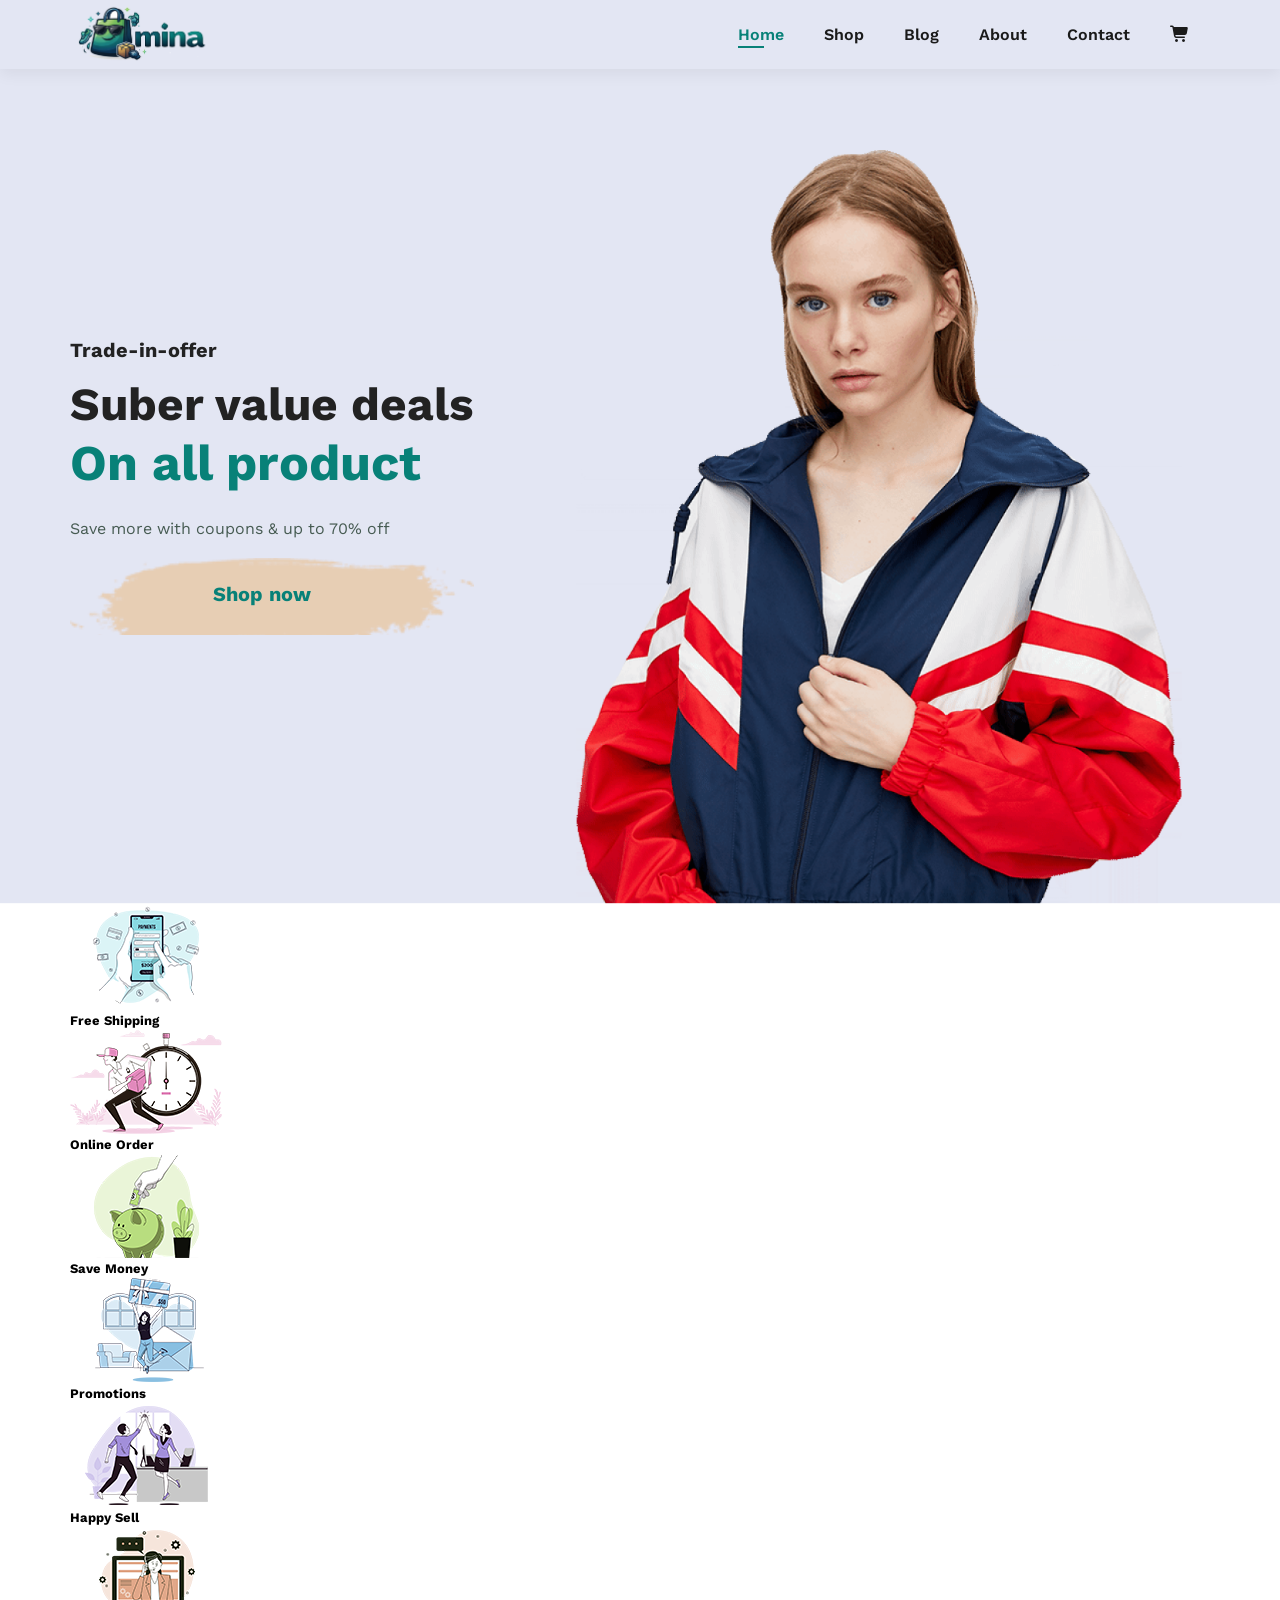
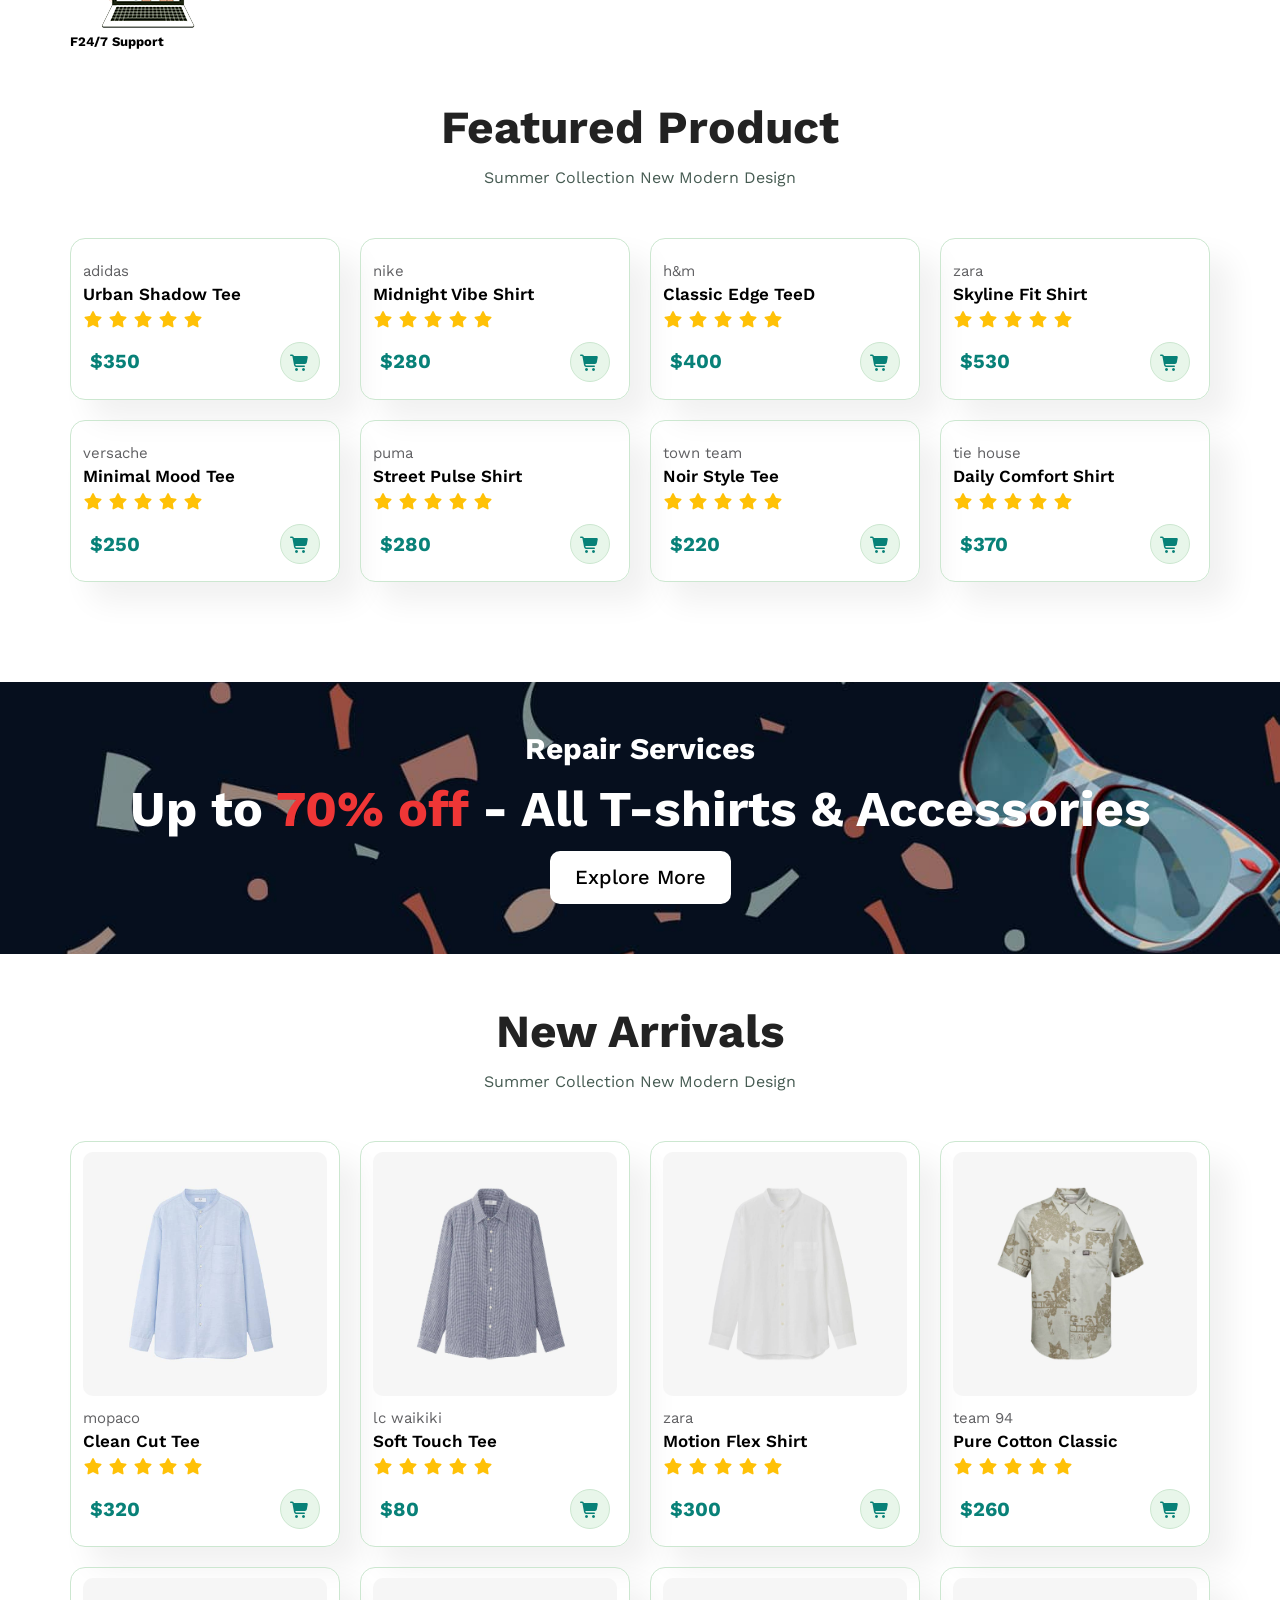
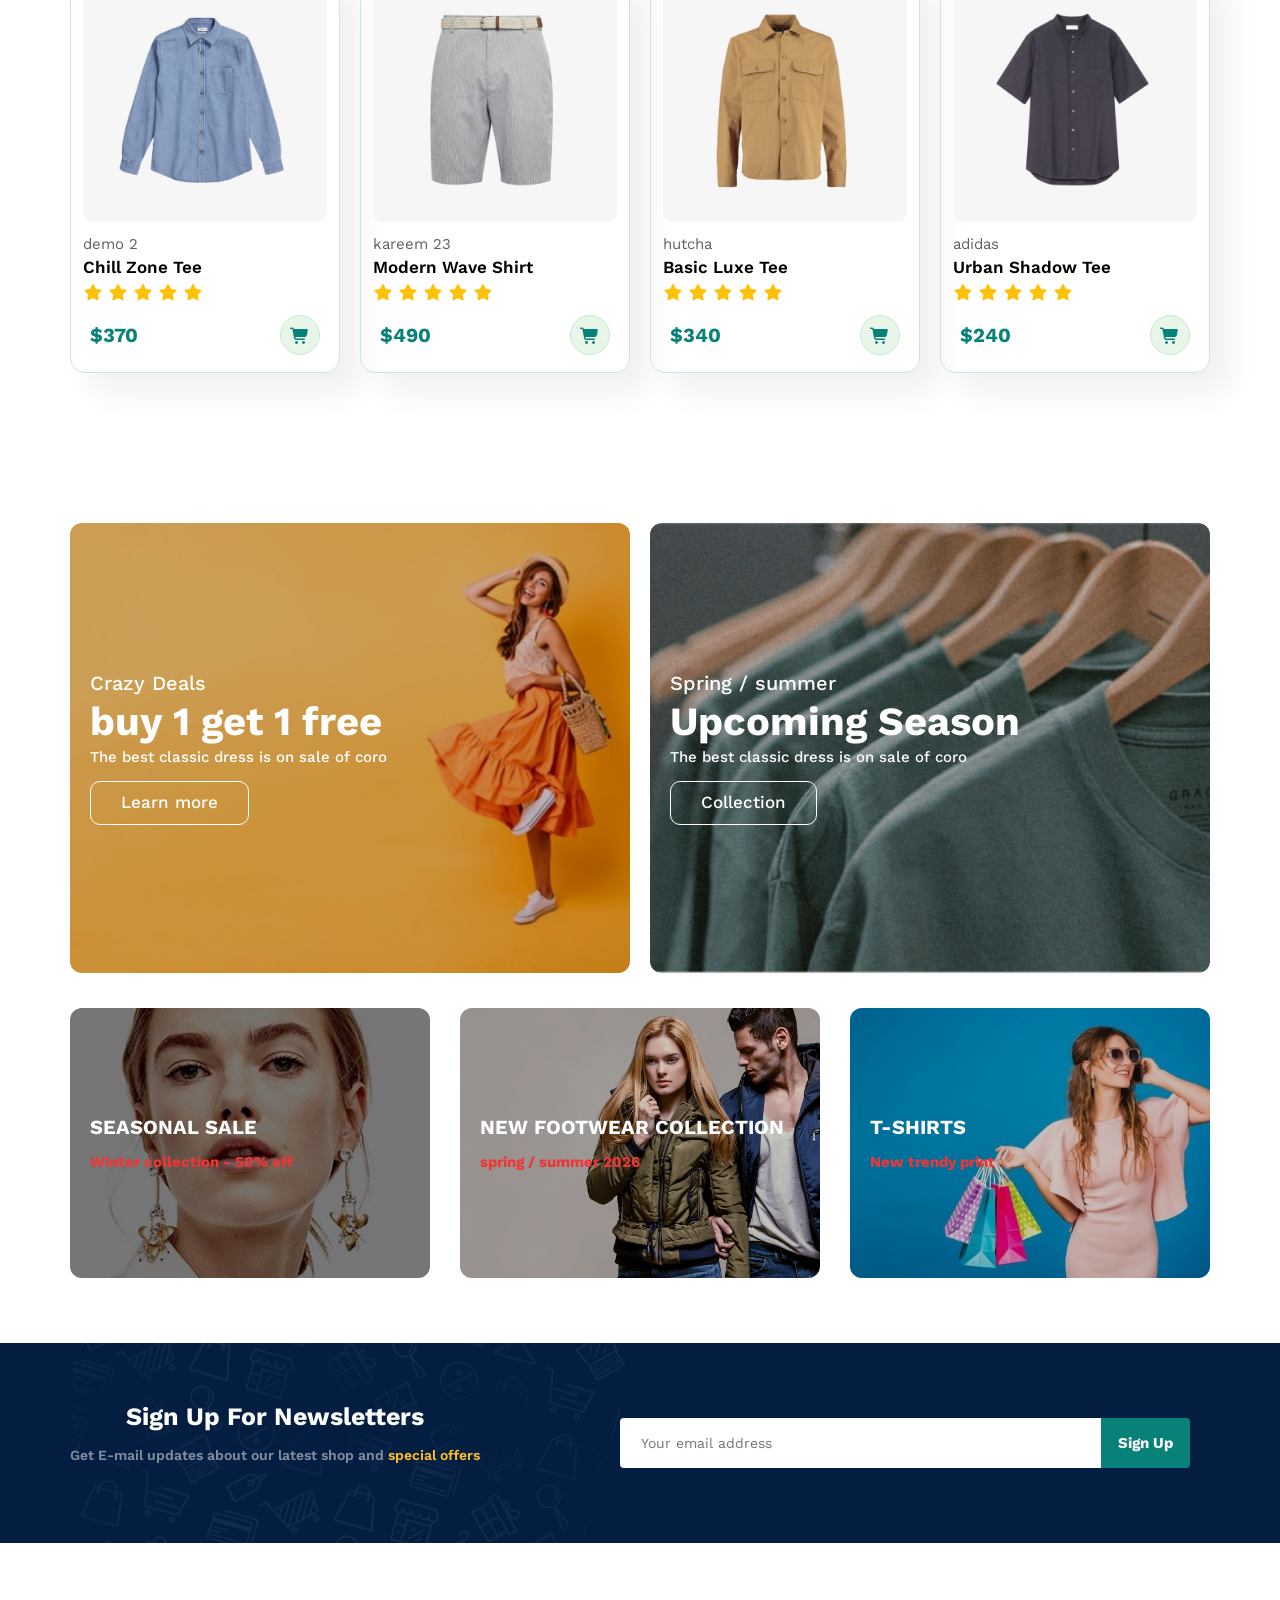
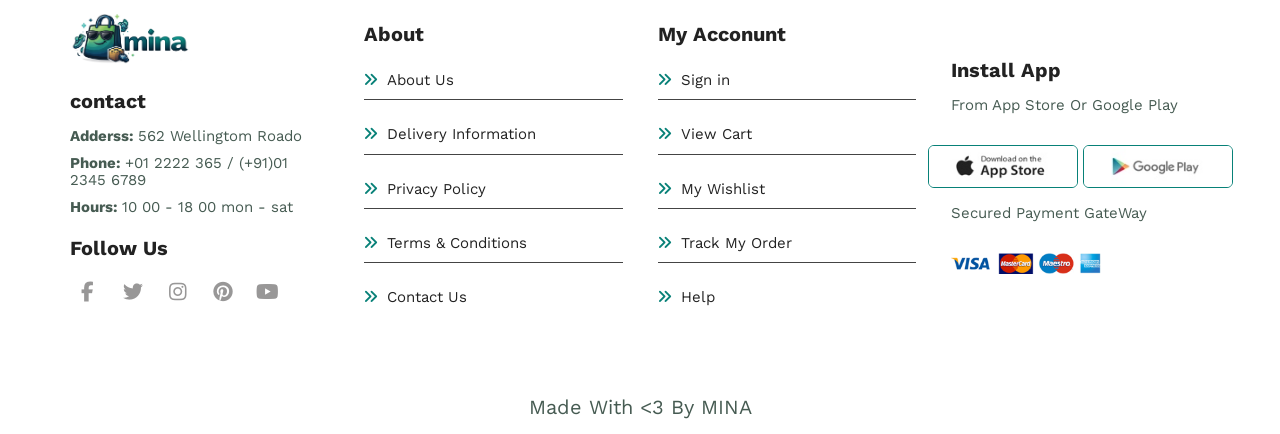
==== commit 406dba8f: "cart and show product" ====
--- a/index.html
+++ b/index.html
@@ -6,12 +6,15 @@
     <meta name="viewport" content="width=device-width, initial-scale=1.0">
     <title>Mina-Ecommerce</title>
     <link rel="stylesheet" href="css/normalize.css">
-    <link rel="stylesheet" href="css/all.min.css">
     <link rel="stylesheet" href="css/minaec.css">
     <link rel="preconnect" href="https://fonts.googleapis.com">
     <link rel="preconnect" href="https://fonts.gstatic.com" crossorigin>
     <link href="https://fonts.googleapis.com/css2?family=Work+Sans:ital,wght@0,100..900;1,100..900&display=swap"
         rel="stylesheet">
+    <link rel="stylesheet" href="https://cdn.jsdelivr.net/npm/swiper@12/swiper-bundle.min.css" />
+    <link rel="stylesheet" href="css/all.min.css">
+
+
 </head>
 
 <body>
@@ -20,7 +23,7 @@
             <a href="#" class="logo"><img src="./img/logo.png" alt=""></a>
             <div class="titles">
                 <div class="mob">
-                    <a class="shop-icon"><i class="fa-solid fa-cart-shopping"></i></a>
+                    <a class="shop-icon" href="cart.html"><i class="fa-solid fa-cart-shopping"></i></a>
                     <a class="res-icon" id="menu"><i class="fas fa-bars toggle-menu "></i></a>
 
                 </div>
@@ -28,9 +31,9 @@
                     <li><a class="active" href="#landing">Home</a></li>
                     <li><a href="shop.html">Shop</a></li>
                     <li><a href="blog.html">Blog</a></li>
-                    <li><a href="#about">About</a></li>
-                    <li><a href="#contact">Contact</a></li>
-                    <li><a href="#cart" class="shop-icon"><i class="fa-solid fa-cart-shopping"></i></a></li>
+                    <li><a href="about.html">About</a></li>
+                    <li><a href="contact.html">Contact</a></li>
+                    <li><a href="cart.html" class="shop-icon"><i class="fa-solid fa-cart-shopping"></i></a></li>
                 </ul>
             </div>
         </div>
@@ -49,40 +52,98 @@
         </div>
 
     </div>
-    <div class="features" id="features">
+    <div class="slider">
+        <div class="container">
+            <div class="swiper mySwiper">
+                <div class=" swiper-wrapper">
+                    <div class="swiper-slide feature">
+                        <div class="box-feat">
+                            <div class="image"><img src="./img/f1.png" alt=""></div>
+                            <div class="text one">
+                                <h6>Free Shipping</h6>
+                            </div>
+                        </div>
+                    </div>
+                    <div class="swiper-slide">
+                        <div class="box-feat">
+                            <div class="image"><img src="./img/f2.png" alt=""></div>
+                            <div class="text two">
+                                <h6>Online Order</h6>
+                            </div>
+                        </div>
+                    </div>
+                    <div class="swiper-slide">
+                        <div class="box-feat">
+                            <div class="image"><img src="./img/f3.png" alt=""></div>
+                            <div class="text three">
+                                <h6>Save Money</h6>
+                            </div>
+                        </div>
+                    </div>
+                    <div class="swiper-slide">
+                        <div class="box-feat">
+                            <div class="image"><img src="./img/f4.png" alt=""></div>
+                            <div class="text four">
+                                <h6>Promotions</h6>
+                            </div>
+                        </div>
+                    </div>
+                    <div class="swiper-slide">
+                        <div class="box-feat">
+                            <div class="image"><img src="./img/f5.png" alt=""></div>
+                            <div class="text five">
+                                <h6>Happy Sell</h6>
+                            </div>
+                        </div>
+                    </div>
+                    <div class="swiper-slide">
+                        <div class="box-feat">
+                            <div class="image"><img src="./img/f6.png" alt=""></div>
+                            <div class="text sex">
+                                <h6>F24/7 Support</h6>
+                            </div>
+                        </div>
+                    </div>
+                </div>
+            </div>
+
+        </div>
+    </div>
+
+    <!-- <div class="features" id="features">
         <div class="container">
             <div class="boxes">
-                <div class="box">
+                <div class="box-feat">
                     <div class="image"><img src="./img/f1.png" alt=""></div>
                     <div class="text one">
                         <h6>Free Shipping</h6>
                     </div>
                 </div>
-                <div class="box">
+                <div class="box-feat">
                     <div class="image"><img src="./img/f2.png" alt=""></div>
                     <div class="text two">
                         <h6>Online Order</h6>
                     </div>
                 </div>
-                <div class="box">
+                <div class="box-feat">
                     <div class="image"><img src="./img/f3.png" alt=""></div>
                     <div class="text three">
                         <h6>Save Money</h6>
                     </div>
                 </div>
-                <div class="box">
+                <div class="box-feat">
                     <div class="image"><img src="./img/f4.png" alt=""></div>
                     <div class="text four">
                         <h6>Promotions</h6>
                     </div>
                 </div>
-                <div class="box">
+                <div class="box-feat">
                     <div class="image"><img src="./img/f5.png" alt=""></div>
                     <div class="text five">
                         <h6>Happy Sell</h6>
                     </div>
                 </div>
-                <div class="box">
+                <div class="box-feat">
                     <div class="image"><img src="./img/f6.png" alt=""></div>
                     <div class="text sex">
                         <h6>F24/7 Support</h6>
@@ -91,7 +152,7 @@
             </div>
 
         </div>
-    </div>
+    </div> -->
     <div class="features-product" id="features-product">
         <div class="features-title">
             <h2 class="main-title">
@@ -100,7 +161,7 @@
             <p>Summer Collection New Modern Design</p>
         </div>
         <div class="container">
-            <div class="box">
+            <!--<div class="box">
                 <img src="./img/fp1.jpg" alt="">
                 <div class="description">
                     <span>adidas</span>
@@ -242,7 +303,7 @@
                     <h4>$78</h4>
                     <a href="#"><i class="fa-solid fa-cart-shopping"></i></a>
                 </div>
-            </div>
+            </div>-->
         </div>
     </div>
     <div class="banner" id="banner">
@@ -260,7 +321,7 @@
             <p>Summer Collection New Modern Design</p>
         </div>
         <div class="container">
-            <div class="box">
+            <!-- <div class="box">
                 <img src="./img/n1.jpg" alt="">
                 <div class="description">
                     <span>adidas</span>
@@ -402,7 +463,7 @@
                     <h4>$78</h4>
                     <a href="#"><i class="fa-solid fa-cart-shopping"></i></a>
                 </div>
-            </div>
+            </div> -->
         </div>
     </div>
     <div class="sm-banners" id="sm-banners">
@@ -519,16 +580,11 @@
         </div>
         <p class="copy-right">Made With &LT;3 By MINA </p>
     </div>
-    <script>
-        let boxx = document.querySelectorAll(".box");
-        console.log(boxx)
-        boxx.forEach(box => {
-            box.addEventListener("click", () => {
-                window.location.href = "sproduct.html";
-            });
-        })
-    </script>
+
+    <script src="https://cdn.jsdelivr.net/npm/swiper@12/swiper-bundle.min.js"></script>
+    <script src="items.js"></script>
     <script src="main.js"></script>
+
 </body>
 
 </html>
--- a/css/minaec.css
+++ b/css/minaec.css
@@ -344,7 +344,6 @@
     position: relative;
 }
 
-
 .features .container .boxes {
     display: grid;
     grid-template-columns: repeat(auto-fill, minmax(170px, 1fr));
@@ -362,7 +361,7 @@
     }
 }
 
-.features .box {
+.features .box-feat {
     max-width: 180px;
     display: flex;
     flex-wrap: wrap;
@@ -378,15 +377,15 @@
     transition: var(--main-transition);
 }
 
-.features .box:hover {
+.features .box-feat:hover {
     transform: rotate(4deg);
 }
 
-.features .box .image {
+.features .box-feat .image {
     width: 100%;
 }
 
-.features .box .text {
+.features .box-feat .text {
     margin: 7px auto 15px;
     display: block;
     padding: 7px 13px;
@@ -610,6 +609,15 @@
     z-index: -1;
 }
 
+.banner .bann-content button.normal:hover::before {
+    width: 100%;
+    background-position: left bottom;
+}
+
+.banner .bann-content button.normal:hover {
+    color: #fff;
+}
+
 @media(max-width: 767px) {
     .banner .bann-content button.normal::before {
         border-radius: 7px;
@@ -622,7 +630,6 @@
 
     .banner .bann-content button.normal:hover {
         color: #fff;
-
     }
 }
 
@@ -1386,4 +1393,447 @@
         margin: 0;
         padding: 0 15px;
     }
+}
+
+/* about */
+.page-header#about-header {
+    background-image: url(../img/about/banner.png);
+}
+
+.about-details {
+    padding-top: var(--section-padding);
+    padding-bottom: var(--section-padding);
+    position: relative;
+}
+
+.about-details .container {
+    display: flex;
+    align-items: center;
+    position: relative;
+}
+
+@media (max-width: 767px) {
+    .about-details .container {
+        flex-direction: column;
+    }
+
+}
+
+.about-details .container .image-about {
+    width: 50%;
+    margin-right: 40px;
+
+}
+
+.about-details .container .image-about img {
+    width: 100%;
+    height: auto;
+}
+
+.about-details .container .text-about {
+    width: 50%;
+    padding: 0 15px;
+}
+
+@media (max-width: 767px) {
+    .about-details .container .image-about {
+        width: 100%;
+        margin: 0 0 10px 0;
+        padding: 15px;
+    }
+
+    .about-details .container .text-about h1 {
+        font-size: 40px;
+    }
+
+    .about-details .container .text-about {
+        width: 100%;
+    }
+}
+
+marquee {
+    background-color: #ccc;
+    width: 100%;
+    padding: 5px;
+}
+
+.video-about {
+    padding-top: var(--section-padding);
+    padding-bottom: var(--section-padding);
+    position: relative;
+}
+
+.video-about .container {
+    text-align: center;
+    align-items: center;
+}
+
+.video-about .container h1 {
+    margin-bottom: 30px;
+}
+
+.video-about .container .video {
+    width: 75%;
+    height: 100%;
+    margin: 30px auto 0 auto;
+}
+
+.video-about .container .video video {
+    border-radius: 20px;
+    width: 100%;
+    height: 100%;
+
+}
+
+@media (max-width: 767px) {
+    .video-about .container h1 {
+        font-size: 35px;
+    }
+
+    .video-about .container .video {
+        width: 100%;
+        padding: 0 10px;
+    }
+}
+
+.news-letter#news-about {
+    margin-top: 60px;
+}
+
+/* contact */
+.contact-content {
+    padding-top: var(--section-padding);
+    padding-bottom: var(--section-padding);
+    position: relative;
+}
+
+.contact-content .container {
+    display: flex;
+    align-items: center;
+    position: relative;
+}
+
+.contact-content .container .con-text {
+    margin-right: 15px;
+    padding: 10px 15px;
+    width: 45%;
+}
+
+.contact-content .container .con-text span {
+    color: #777;
+}
+
+.contact-content .container .con-text h2 {
+    margin: 15px 0;
+    font-size: 27px;
+    line-height: 1.2;
+    font-weight: 600;
+}
+
+.contact-content .container .con-text .details {
+    padding: 15px 0;
+}
+
+.contact-content .con-text .details div {
+    display: flex;
+    align-items: center;
+    text-align: center;
+}
+
+.contact-content .con-text .details div i {
+    margin-right: 15px;
+}
+
+.contact-content .container .con-map {
+    width: 50%;
+    align-items: center;
+    text-align: center;
+}
+
+.contact-content .container .con-map iframe {
+    width: 100%;
+}
+
+@media (max-width: 767px) {
+    .contact-content .container {
+        flex-direction: column;
+    }
+
+    .contact-content .container .con-text {
+        width: 100%;
+        margin-bottom: 30px;
+    }
+
+    .contact-content .container .con-text h2 {
+        font-size: 20px;
+
+    }
+
+    .contact-content .container .con-text .details div p {
+        font-size: 15px;
+    }
+
+    .contact-content .container .con-map {
+        width: 100%;
+        padding: 0 10px;
+    }
+}
+
+.message-members {
+    padding-top: var(--section-padding);
+    padding-bottom: var(--section-padding);
+    position: relative;
+
+}
+
+.message-members .container {
+    display: flex;
+    align-items: center;
+    gap: 30px;
+    position: relative;
+    border: 1px solid #088178;
+    padding: 60px;
+
+}
+
+@media (max-width: 767px) {
+    .message-members .container {
+        padding: 40px;
+    }
+}
+
+.message-members .container .mess-form {
+    display: flex;
+    flex-direction: column;
+    width: 65%;
+    align-items: flex-start;
+}
+
+
+
+.message-members .container .mess-form form {
+    display: flex;
+    flex-direction: column;
+    width: 100%;
+}
+
+.message-members .container .mess-form span {
+    color: #777;
+}
+
+.message-members .container .mess-form h2 {
+    margin: 15px 0;
+    font-size: 27px;
+    line-height: 1.2;
+}
+
+.message-members .container .mess-form form input,
+.message-members .container .mess-form form textarea {
+    margin: 10px 0;
+    padding: 12px 15px;
+    outline: none;
+    margin-bottom: 20px;
+    border: 1px solid #e1e1e1;
+    caret-color: #088178;
+}
+
+.message-members .container .mess-form button {
+    background-color: #088178;
+    color: white;
+}
+
+.message-members .container .mess-form button:hover {
+    background-color: #088179ca;
+
+}
+
+.message-members .container .member {
+    width: 35%;
+    display: flex;
+    flex-direction: column;
+    margin-left: 15px;
+}
+
+.message-members .container .member .mem {
+    display: flex;
+    padding-bottom: 25px;
+}
+
+.message-members .container .member .mem .image {
+    margin-right: 20px;
+}
+
+.message-members .container .member .mem p {
+    margin: 0;
+    padding: 5px;
+}
+
+@media (max-width: 767px) {
+    .message-members .container {
+        flex-direction: column;
+        border: none;
+    }
+
+    .message-members .container .mess-form {
+        width: 100%;
+        margin-bottom: 25px;
+    }
+
+    .message-members .container .member {
+        width: 100%;
+        gap: 0;
+    }
+}
+
+/* cart */
+.cart {
+    padding-top: var(--section-padding);
+    padding-bottom: var(--section-padding);
+    position: relative;
+}
+
+@media (max-width: 767px) {
+    .cart .container {
+        overflow-x: auto;
+    }
+}
+
+.cart .container table {
+    width: 100%;
+    border-collapse: collapse;
+    table-layout: fixed;
+    white-space: nowrap;
+}
+
+.cart .container table img {
+    width: 70px;
+}
+
+.cart .container table td:nth-child(1) {
+    width: 100px;
+    text-align: center;
+}
+
+.cart .container table td:nth-child(2) {
+    width: 150px;
+    text-align: center;
+}
+
+.cart .container table td:nth-child(3) {
+    width: 250px;
+    text-align: center;
+}
+
+.cart .container table td:nth-child(4),
+.cart .container table td:nth-child(5),
+.cart .container table td:nth-child(6) {
+    width: 150px;
+    text-align: center;
+}
+
+.cart .container table td:nth-child(5) input {
+    width: 70px;
+    padding: 10px 5px 10px 15px;
+}
+
+.cart .container table thead {
+    border: 1px solid #e2e9e1;
+    border-left: none;
+    border-right: none;
+}
+
+.cart .container table thead td {
+    font-weight: 700;
+    text-transform: uppercase;
+    font-size: 13px;
+    padding: 18px 0;
+}
+
+.cart .container table tbody tr td {
+    padding-top: 15px;
+}
+
+.cart .container table tbody td {
+    font-size: 15px;
+}
+
+.cart-add .container {
+    display: flex;
+    flex-wrap: wrap;
+    justify-content: space-between;
+}
+
+@media (max-width: 767px) {
+    .cart-add .container {
+        flex-direction: column;
+    }
+}
+
+.cart-add .container .coupon {
+    width: 50%;
+    margin-bottom: 30px;
+}
+
+.cart-add .container .coupon h3 {
+    padding-bottom: 15px;
+}
+
+.cart-add .container .coupon .inputt input {
+    padding: 10px 20px;
+    outline: none;
+    width: 60%;
+    margin-right: 10px;
+    border: 1px solid #e2e9e1;
+}
+
+.cart-add .container .coupon button,
+.cart-add .container .subtotal button {
+    background-color: #088178;
+    color: #fff;
+    padding: 12px 20px;
+}
+
+.cart-add .container .coupon button:hover,
+.cart-add .container .subtotal button:hover {
+    background-color: #088179be;
+
+}
+
+.cart-add .container .subtotal {
+    width: 50%;
+    margin-bottom: 30px;
+    border: 1px solid #e2e9e1;
+    padding: 30px;
+}
+
+.cart-add .container .subtotal table {
+    border-collapse: collapse;
+    width: 100%;
+    margin-bottom: 20px;
+}
+
+.cart-add .container .subtotal table td {
+    width: 50%;
+    border: 1px solid #e2e9e1;
+    padding: 10px;
+    font-size: 15px;
+}
+
+.cart-add .container .subtotal h3 {
+    padding-bottom: 15px;
+}
+
+@media (max-width: 767px) {
+    .cart-add .container {
+        flex-direction: column;
+    }
+
+    .cart-add .container .coupon {
+        width: 100%;
+    }
+
+    .cart-add .container .subtotal {
+        width: 100%;
+        padding: 20px;
+    }
 }
